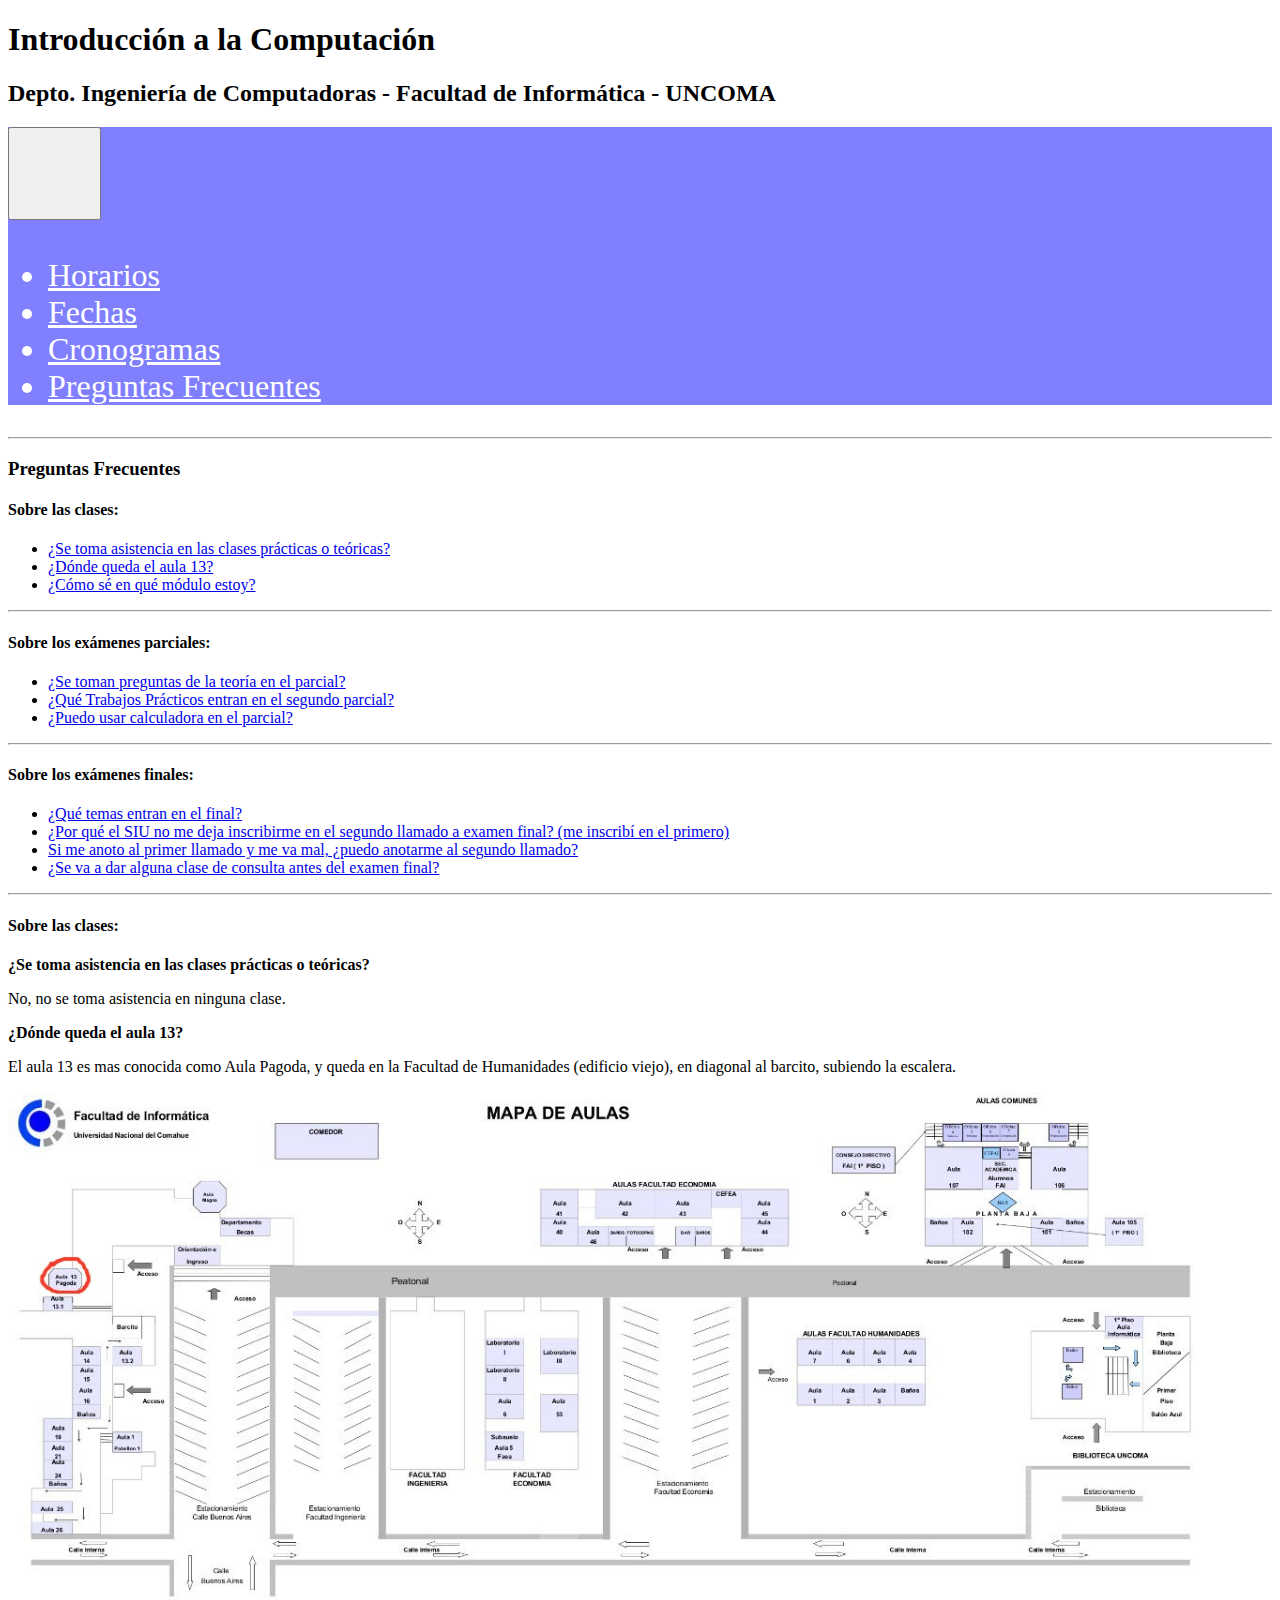
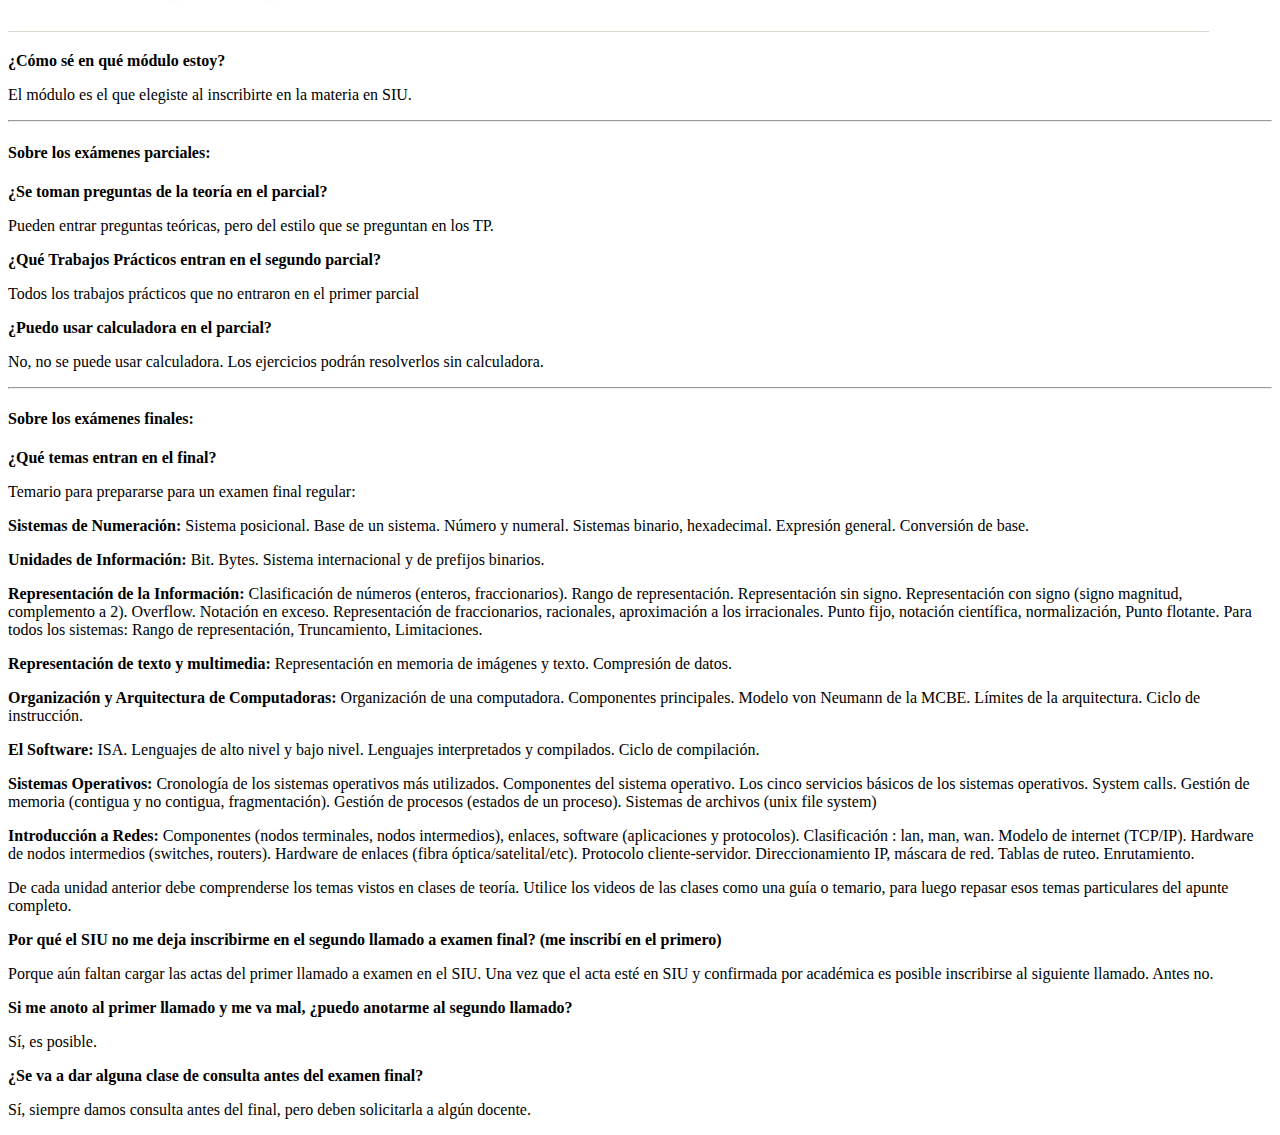
==== faq.html @ 05574ad9 "Agregado el navbar a faq.html" ====
<!DOCTYPE html>
<html xmlns="http://www.w3.org/1999/xhtml" lang="es" xml:lang="es">
<head>
  <meta charset="utf-8" />
  <title>Introducción a la Computación - FAQ</title>
  <link rel="stylesheet" type="text/css" href="style.css"/>
</head>
<body>

<header>
<h1>Introducción a la Computación</h1>
<h2>Depto. Ingeniería de Computadoras - Facultad de Informática - UNCOMA</h2>
</header>

<main>
    <nav class="navbar sticky-top navbar-expand-xl navbar-light bg-light">
        <div class="container-fluid">
        <button class="navbar-toggler"
                type="button"
                data-bs-toggle="collapse"
                data-bs-target="#navbarSupportedContent"
                aria-controls="navbars"
                aria-expanded="false" aria-label="Toggle navigation">
            <span class="navbar-toggler-icon"></span>
        </button>
            <div class="collapse navbar-collapse" id="navbarSupportedContent">
                <ul class="navbar-nav me-auto mb-2 mb-xl-0">
                    <li class="nav-item">
                        <a href="./index.html#horarios" class="nav-link">Horarios</a>
                    </li>
                    <li class="nav-item">
                        <a href="./index.html#fechas" class="nav-link">Fechas</a>
                    </li>
                    <li class="nav-item">
                        <a href="./index.html#cronograma" class="nav-link">Cronogramas</a>
                    </li>
                    <li class="nav-item">
                        <a href="./faq.html" class="nav-link">Preguntas Frecuentes</a>
                    </li>
                </ul>
            </div>
        </div>
    </nav>

<hr>

<h3>Preguntas Frecuentes</h3>

<h4>Sobre las clases:</h4>

<ul>
    <li><a href="#asistenciaClases">¿Se toma asistencia en las clases
            prácticas o teóricas?</a>
    <li><a href="#aula13">¿Dónde queda el aula 13?</a>
    <li><a href="#modulo">¿Cómo sé en qué módulo estoy?</a>
</ul>

<hr>

<h4>Sobre los exámenes parciales:</h4>

<ul>
    <li><a href="#entrateoria">¿Se toman preguntas de la teoría en el
            parcial?</a>
    <li><a href="#queTPSentran">¿Qué Trabajos Prácticos entran en el segundo
            parcial?</a>
    <li><a href="#calculadora">¿Puedo usar calculadora en el parcial?</a>
</ul>

<hr>

<h4>Sobre los exámenes finales:</h4>

<ul>
    <li><a href="#temarioFinal">¿Qué temas entran en el final?</a>
    <li><a href="#inscripcionfinal">¿Por qué el SIU no me deja inscribirme en
            el segundo llamado a examen final? (me inscribí en el primero)</a>
    <li><a href="#inscripcionDosLlamados">Si me anoto al primer llamado y me
            va mal, ¿puedo anotarme al segundo llamado?</a>
    <li><a href="#consultaFinal">¿Se va a dar alguna clase de consulta antes
            del examen final?</a>
</ul>

<hr>

<h4>Sobre las clases:</h4>

<p><a name="asistenciaClases"><strong>¿Se toma asistencia en las clases
prácticas o teóricas?</strong></a></p>

<p>No, no se toma asistencia en ninguna clase.</p>

<p><a name="aula13"><strong>¿Dónde queda el aula 13?</strong></a></p>

<p>El aula 13 es mas conocida como Aula Pagoda, y queda en la Facultad de
Humanidades (edificio viejo), en diagonal al barcito, subiendo la
escalera.</p>

<img src="imgs/mapa_de_aulas.jpg" alt="Mapa de Aulas"/>

<p><a name="modulo"><strong>¿Cómo sé en qué módulo estoy?</strong></a></p>

<p>El módulo es el que elegiste al inscribirte en la materia en SIU.</p>

<hr>

<h4>Sobre los exámenes parciales:</h4>

<p><a name="entrateoria"><strong>¿Se toman preguntas de la teoría en el
parcial?</strong></a><p>

<p>Pueden entrar preguntas teóricas, pero del estilo que se preguntan en los
TP.</p>

<p><a name="queTPSentran"><strong>¿Qué Trabajos Prácticos entran en el segundo
parcial?</strong></a></p>

<p>Todos los trabajos prácticos que no entraron en el primer parcial</p>

<p><a name="calculadora"><strong>¿Puedo usar calculadora en el
parcial?</strong></a></p>

<p>No, no se puede usar calculadora. Los ejercicios podrán resolverlos sin
calculadora.</p>

<hr>

<h4>Sobre los exámenes finales:</h4>

<p><a name="temarioFinal"><strong>¿Qué temas entran en el
final?</strong></a></p>

<p>Temario para prepararse para un examen final regular:</p>

<p><strong>Sistemas de Numeración:</strong> Sistema posicional. Base de un
sistema.  Número y numeral. Sistemas binario, hexadecimal. Expresión general.
Conversión de base.</p>

<p><strong>Unidades de Información:</strong> Bit. Bytes. Sistema internacional
y de prefijos binarios.</p>

<p><strong>Representación de la Información:</strong> Clasificación de números
(enteros, fraccionarios). Rango de representación. Representación sin signo.
Representación con signo (signo magnitud, complemento a 2). Overflow. Notación
en exceso. Representación de fraccionarios, racionales, aproximación a los
irracionales. Punto fijo, notación científica, normalización, Punto flotante.
Para todos los sistemas: Rango de representación, Truncamiento,
Limitaciones.</p>

<p><strong>Representación de texto y multimedia:</strong> Representación en
memoria de imágenes y texto. Compresión de datos.</p>

<p><strong>Organización y Arquitectura de Computadoras:</strong> Organización
de una computadora. Componentes principales. Modelo von Neumann de la MCBE.
Límites de la arquitectura. Ciclo de instrucción.</p>

<p><strong>El Software:</strong> ISA. Lenguajes de alto nivel y bajo nivel.
Lenguajes interpretados y compilados. Ciclo de compilación.</p>

<p><strong>Sistemas Operativos:</strong> Cronología de los sistemas operativos
más utilizados. Componentes del sistema operativo.  Los cinco servicios
básicos de los sistemas operativos. System calls. Gestión de memoria (contigua
y no contigua, fragmentación).  Gestión de procesos (estados de un proceso).
Sistemas de archivos (unix file system)</p>

<p><strong>Introducción a Redes:</strong> Componentes (nodos terminales, nodos
intermedios), enlaces, software (aplicaciones y protocolos). Clasificación :
lan, man, wan. Modelo de internet (TCP/IP). Hardware de nodos intermedios
(switches, routers). Hardware de enlaces (fibra óptica/satelital/etc).
Protocolo cliente-servidor. Direccionamiento IP, máscara de red. Tablas de
ruteo. Enrutamiento.</p>

<p>De cada unidad anterior debe comprenderse los temas vistos en clases de
teoría. Utilice los videos de las clases como una guía o temario, para luego
repasar esos temas particulares del apunte completo.</p>

<p><a name="inscripcionfinal"><strong>Por qué el SIU no me deja inscribirme en
el segundo llamado a examen final? (me inscribí en el
primero)</strong></a></p>

<p>Porque aún faltan cargar las actas del primer llamado a examen en el SIU.
Una vez que el acta esté en SIU y confirmada por académica es posible
inscribirse al siguiente llamado. Antes no.</p>

<p><a name="inscripcionDosLlamados"><strong>Si me anoto al primer llamado y me
        va mal, ¿puedo anotarme al segundo llamado?</strong></a></p>

<p>Sí, es posible.</p>

<p><a name="consultaFinal"><strong>¿Se va a dar alguna clase de consulta antes
del examen final?</strong></a></p>

<p>Sí, siempre damos consulta antes del final, pero deben solicitarla a algún
docente.</p>

</main>
</body>
</html>
---- style.css ----
body {
    font-family: serif !important;
}

.centering {
    width: 40em;
    margin: auto;
    font-size: 150%;
}

img {
    height: auto;
    max-width: 95%;
    min-width: 25%;
}

code,
pre {
    background-color: #000000;
    border-radius: 0.25em;
    border-style: none;
    color: #ddddff;
    font-family: monospace;
    font-weight: bold;
}

pre {
    border-color: #8080ff;
    border-radius: 1em;
    border-style: outset;
    border-width: 0.25em;
    padding: 0.5em;
}

img.code {
    background-color: #000000 !important;
    border-color: #8080ff !important;
    border-radius: 1em !important;
    border-style: outset !important;
    border-width: 0.25em !important;
    color: #ddddff !important;
    padding: 0.5em !important;
    width: 100% !important;
}

nav {
    padding: 1em 0em;
    font-size: 2em;
}
.navbar {
    padding: 0 0 0 0;
    font-size: 2em;
}
.navbar-toggler {
    width: 7em;
    height: 7em;
}
.navbar-toggler-icon {
    width: 5em;
    height: 5em;
}
.navbar-light {
    background-color: #8080ff !important;
    color: #ffffff !important;
}
.nav-link {
    color: #ffffff !important;
}
a.nav-link {
    padding: 0 0 0 0;
}
a:focus {
    background-color: #cccc44;
}
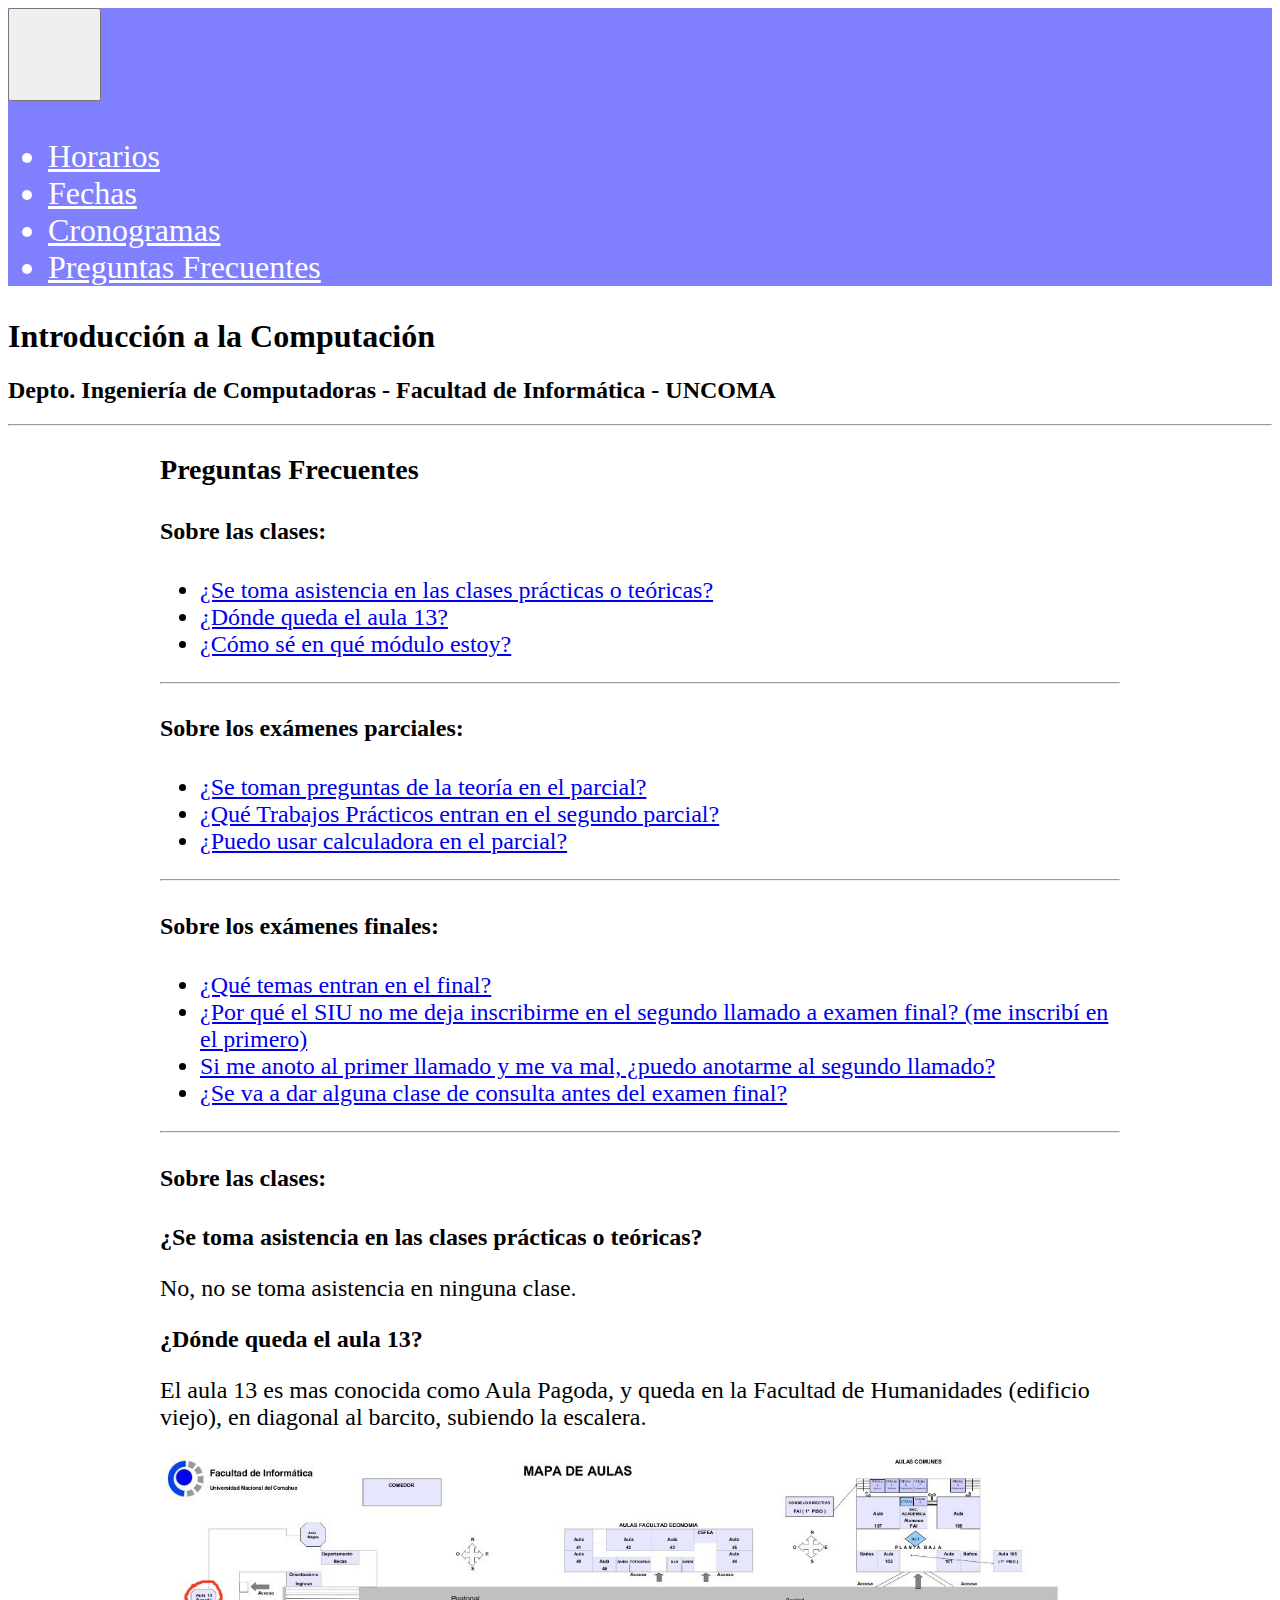
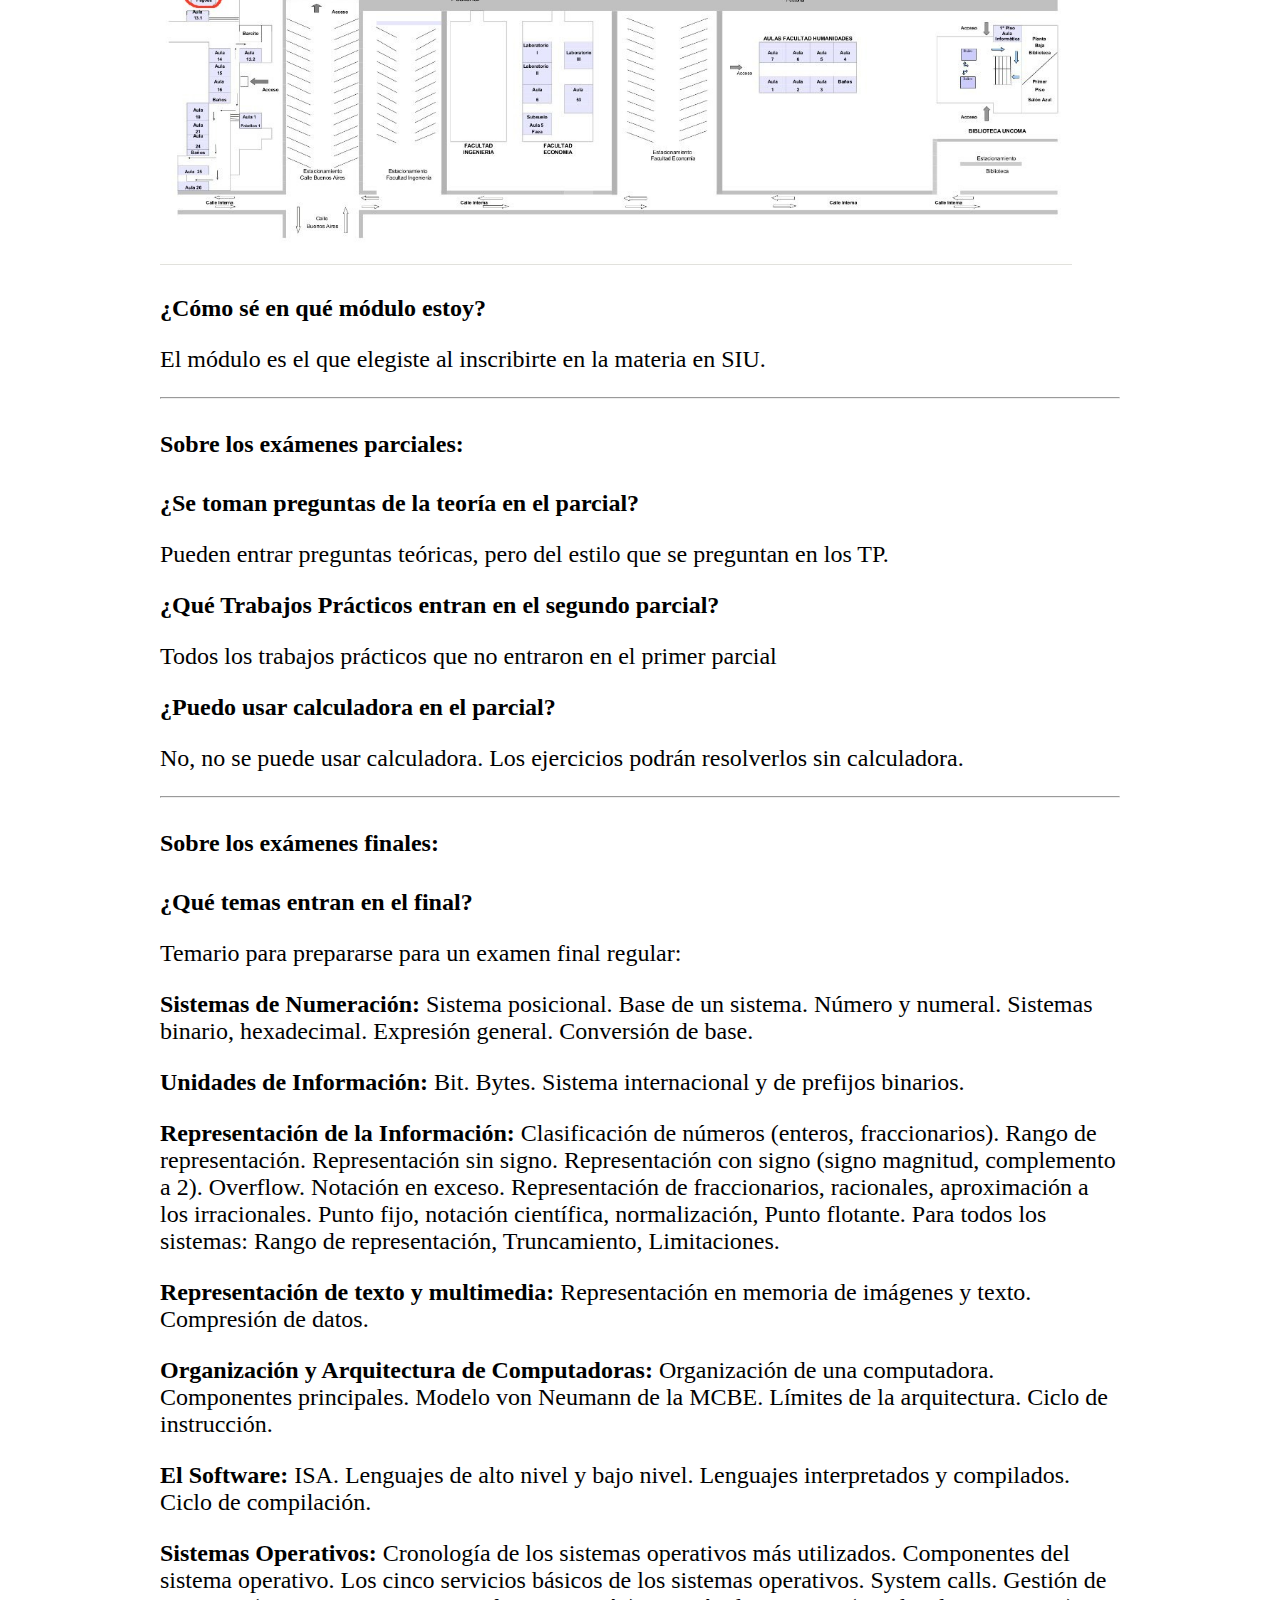
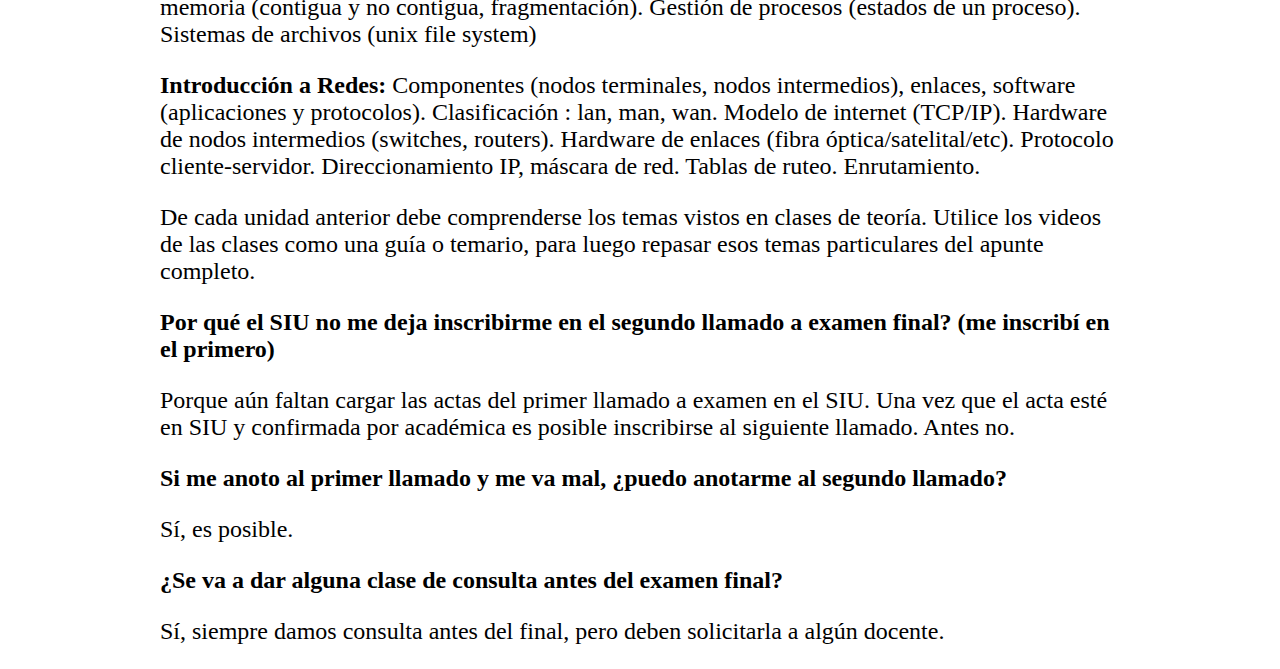
==== commit 8c5ed89c: "Correcciones a faq.html" ====
--- a/faq.html
+++ b/faq.html
@@ -6,13 +6,6 @@
   <link rel="stylesheet" type="text/css" href="style.css"/>
 </head>
 <body>
-
-<header>
-<h1>Introducción a la Computación</h1>
-<h2>Depto. Ingeniería de Computadoras - Facultad de Informática - UNCOMA</h2>
-</header>
-
-<main>
     <nav class="navbar sticky-top navbar-expand-xl navbar-light bg-light">
         <div class="container-fluid">
         <button class="navbar-toggler"
@@ -42,8 +35,13 @@
         </div>
     </nav>
 
+<h1>Introducción a la Computación</h1>
+<h2>Depto. Ingeniería de Computadoras - Facultad de Informática - UNCOMA</h2>
+
+
 <hr>
 
+<div class="centering">
 <h3>Preguntas Frecuentes</h3>
 
 <h4>Sobre las clases:</h4>
@@ -192,8 +190,8 @@
 
 <p>Sí, siempre damos consulta antes del final, pero deben solicitarla a algún
 docente.</p>
+</div>
 
-</main>
 </body>
 </html>
 
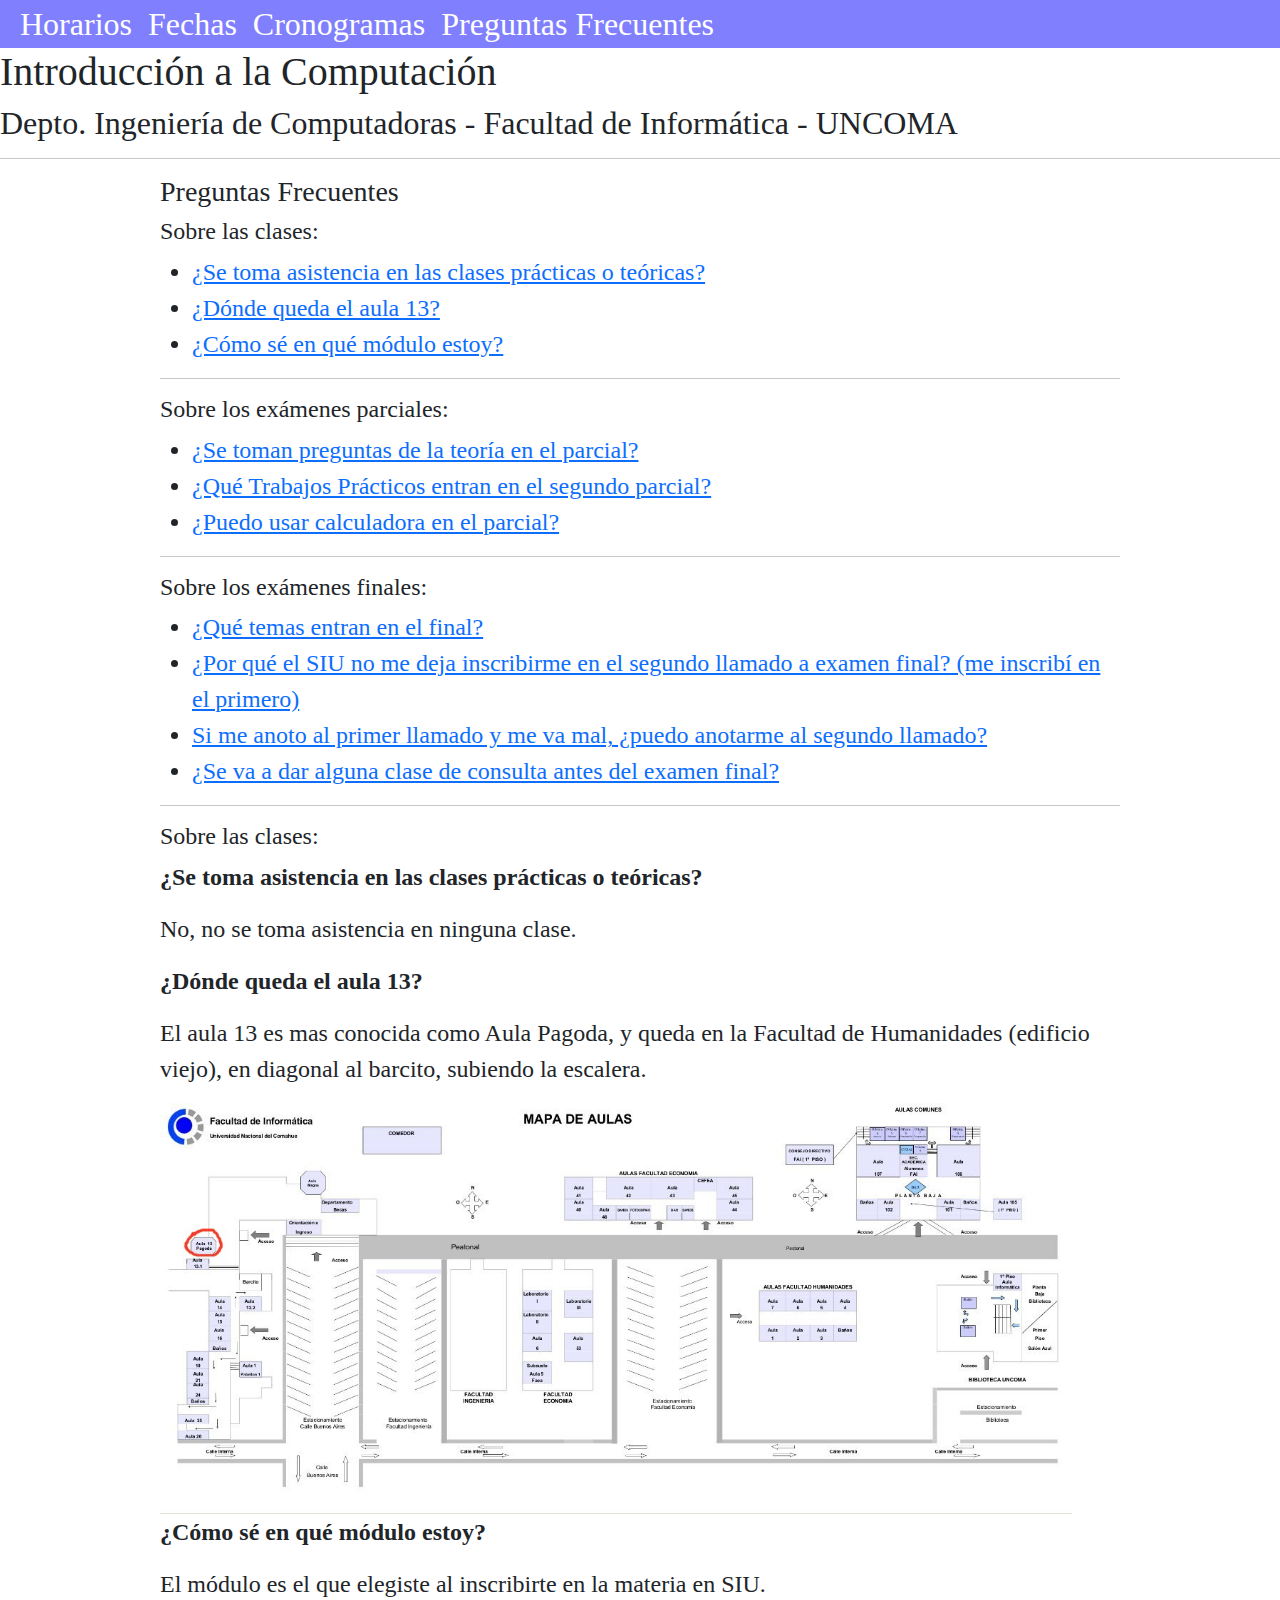
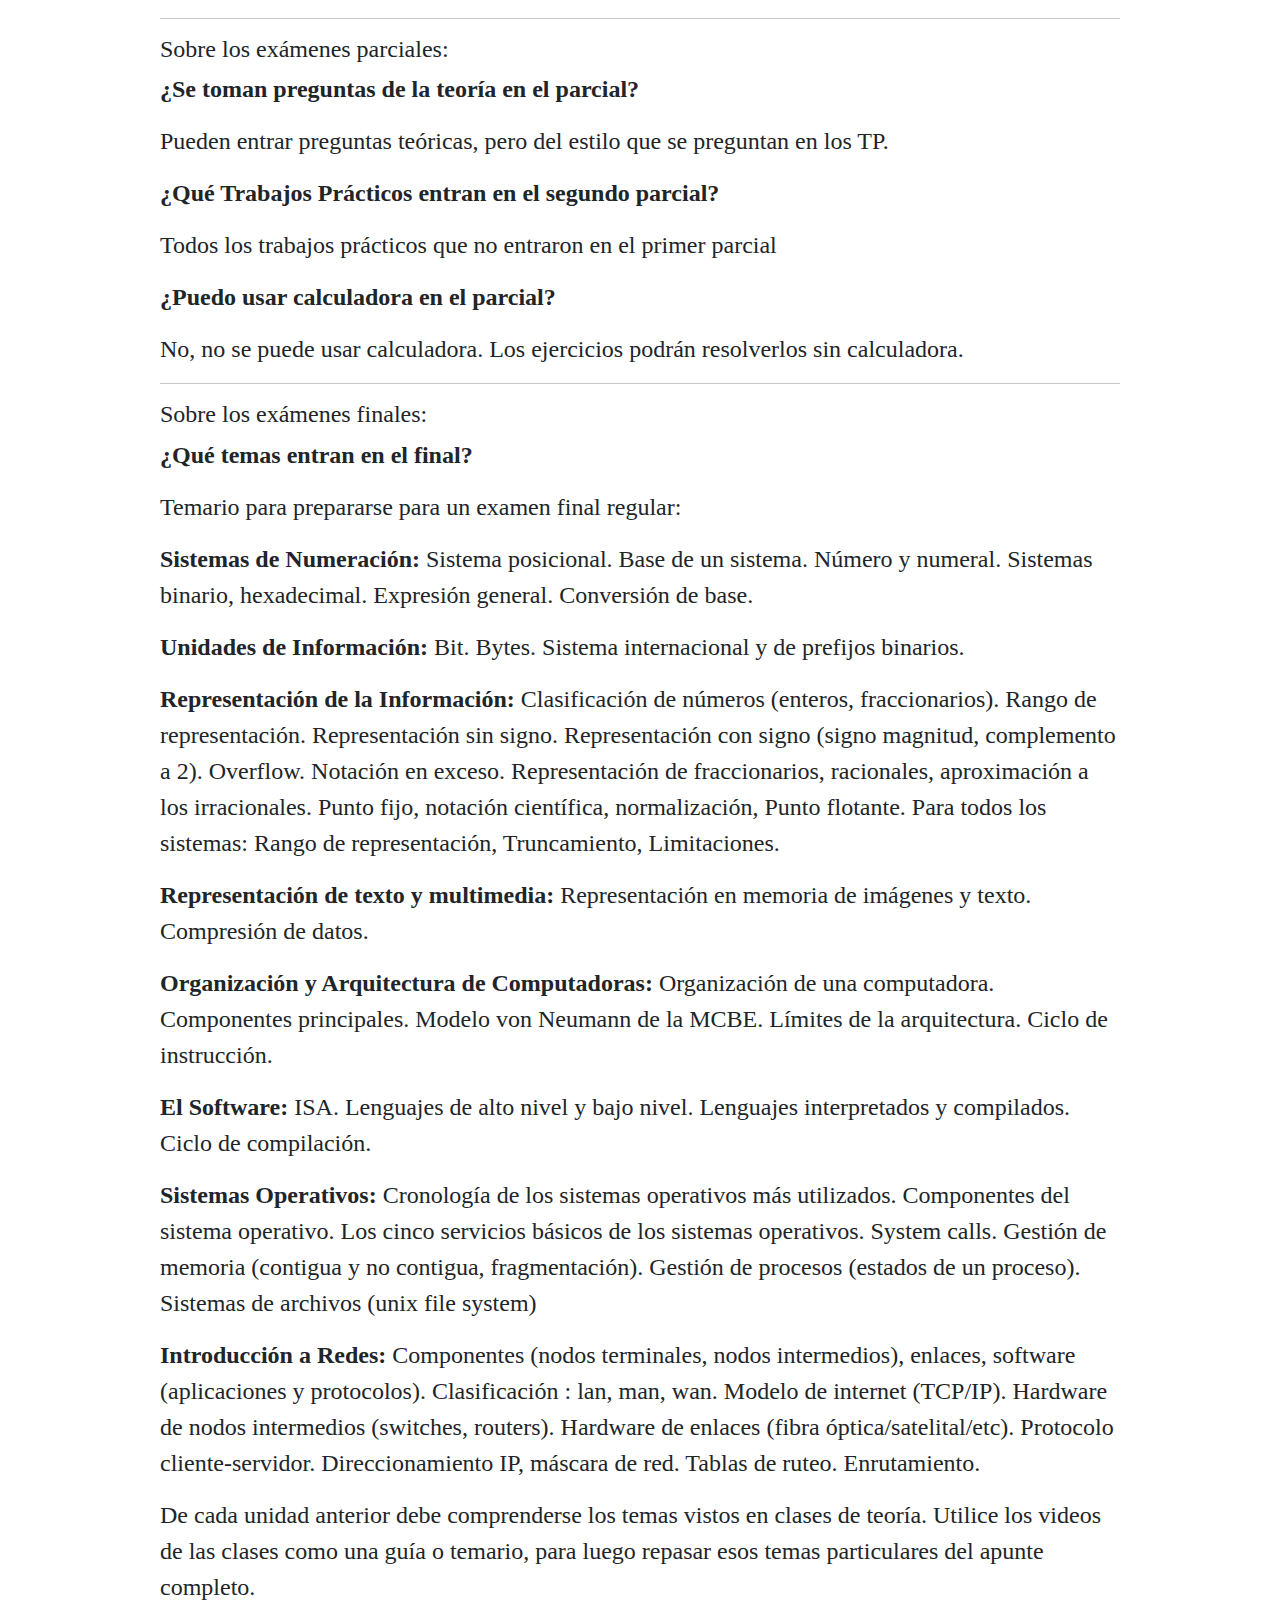
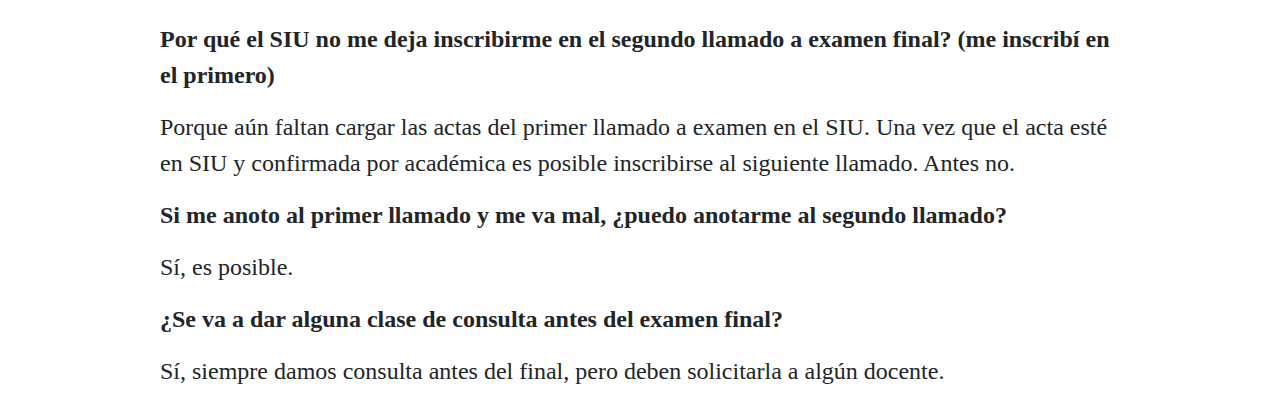
==== commit 8cda832b: "UPS! Agregado Bootstrap a faq.html" ====
--- a/faq.html
+++ b/faq.html
@@ -3,6 +3,8 @@
 <head>
   <meta charset="utf-8" />
   <title>Introducción a la Computación - FAQ</title>
+  <link href="https://cdn.jsdelivr.net/npm/bootstrap@5.0.2/dist/css/bootstrap.min.css" rel="stylesheet">
+  <script src="https://cdn.jsdelivr.net/npm/bootstrap@5.0.2/dist/js/bootstrap.bundle.min.js"></script>
   <link rel="stylesheet" type="text/css" href="style.css"/>
 </head>
 <body>
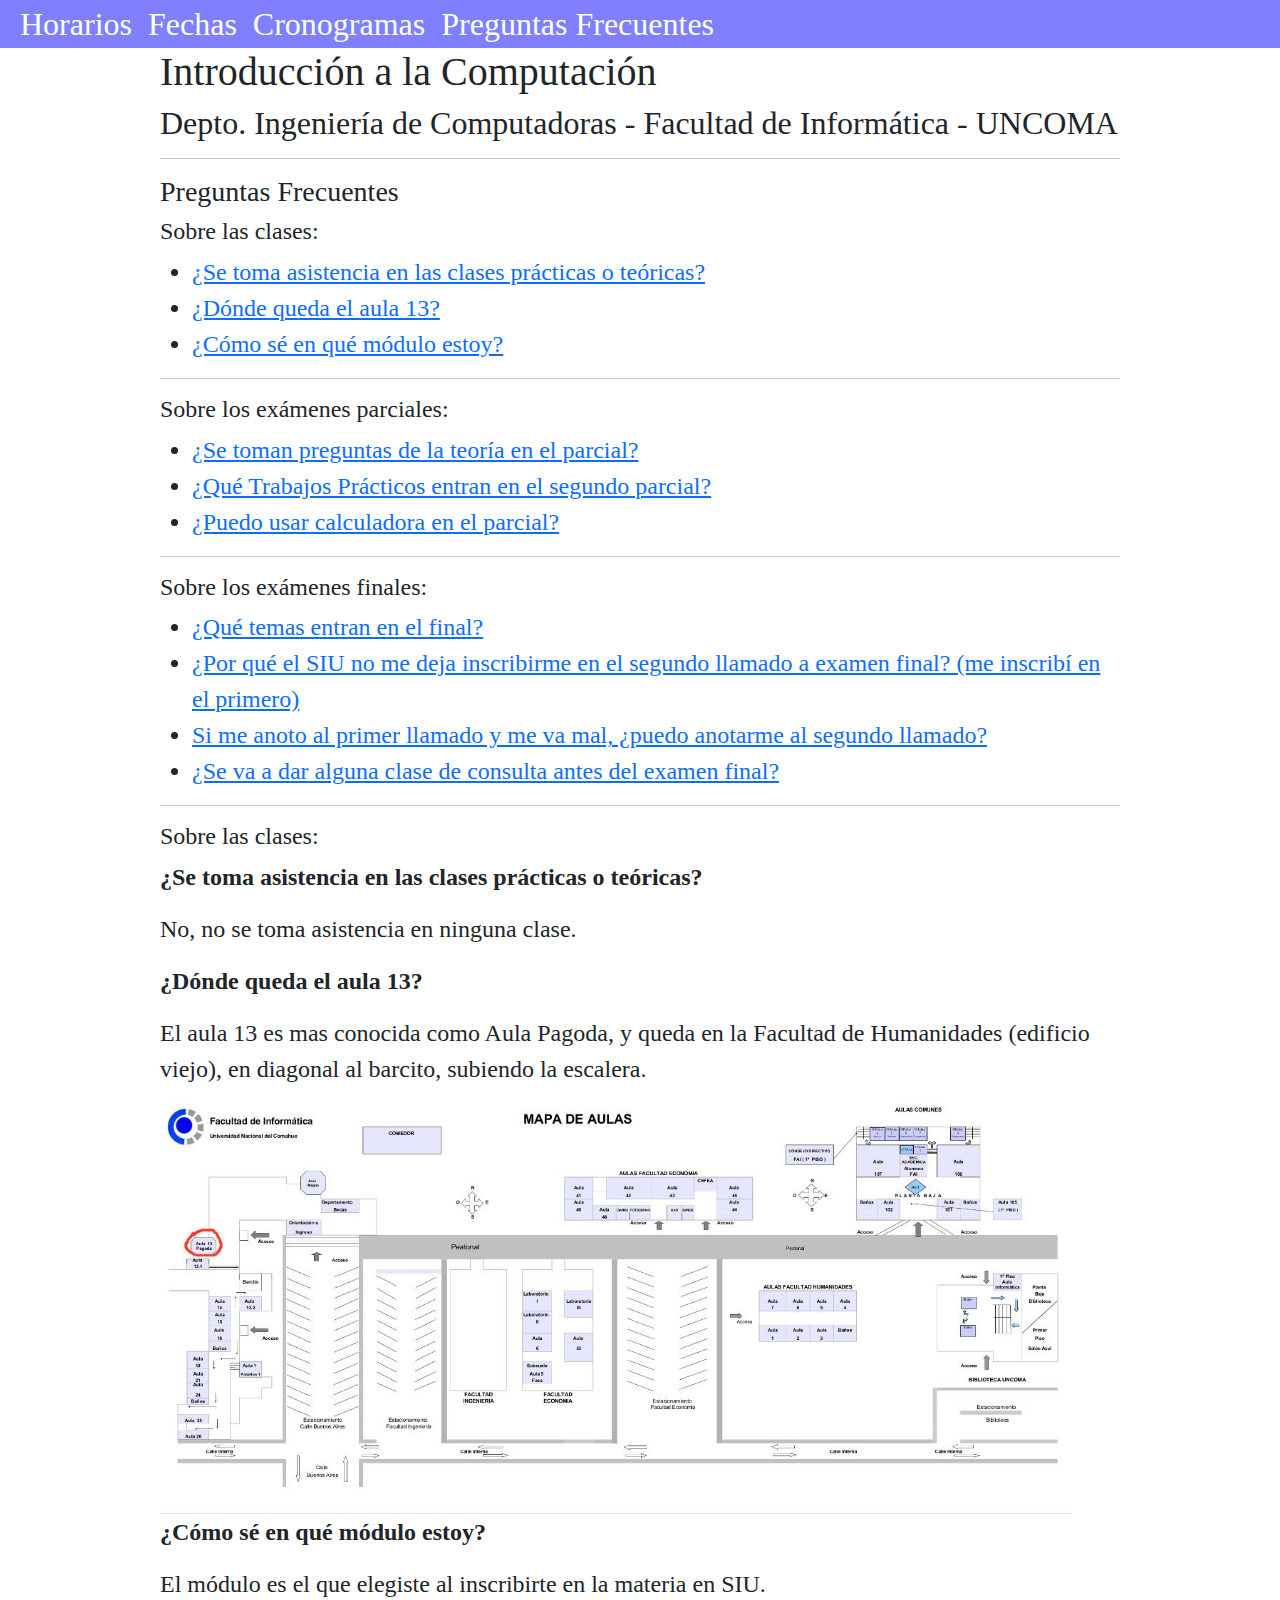
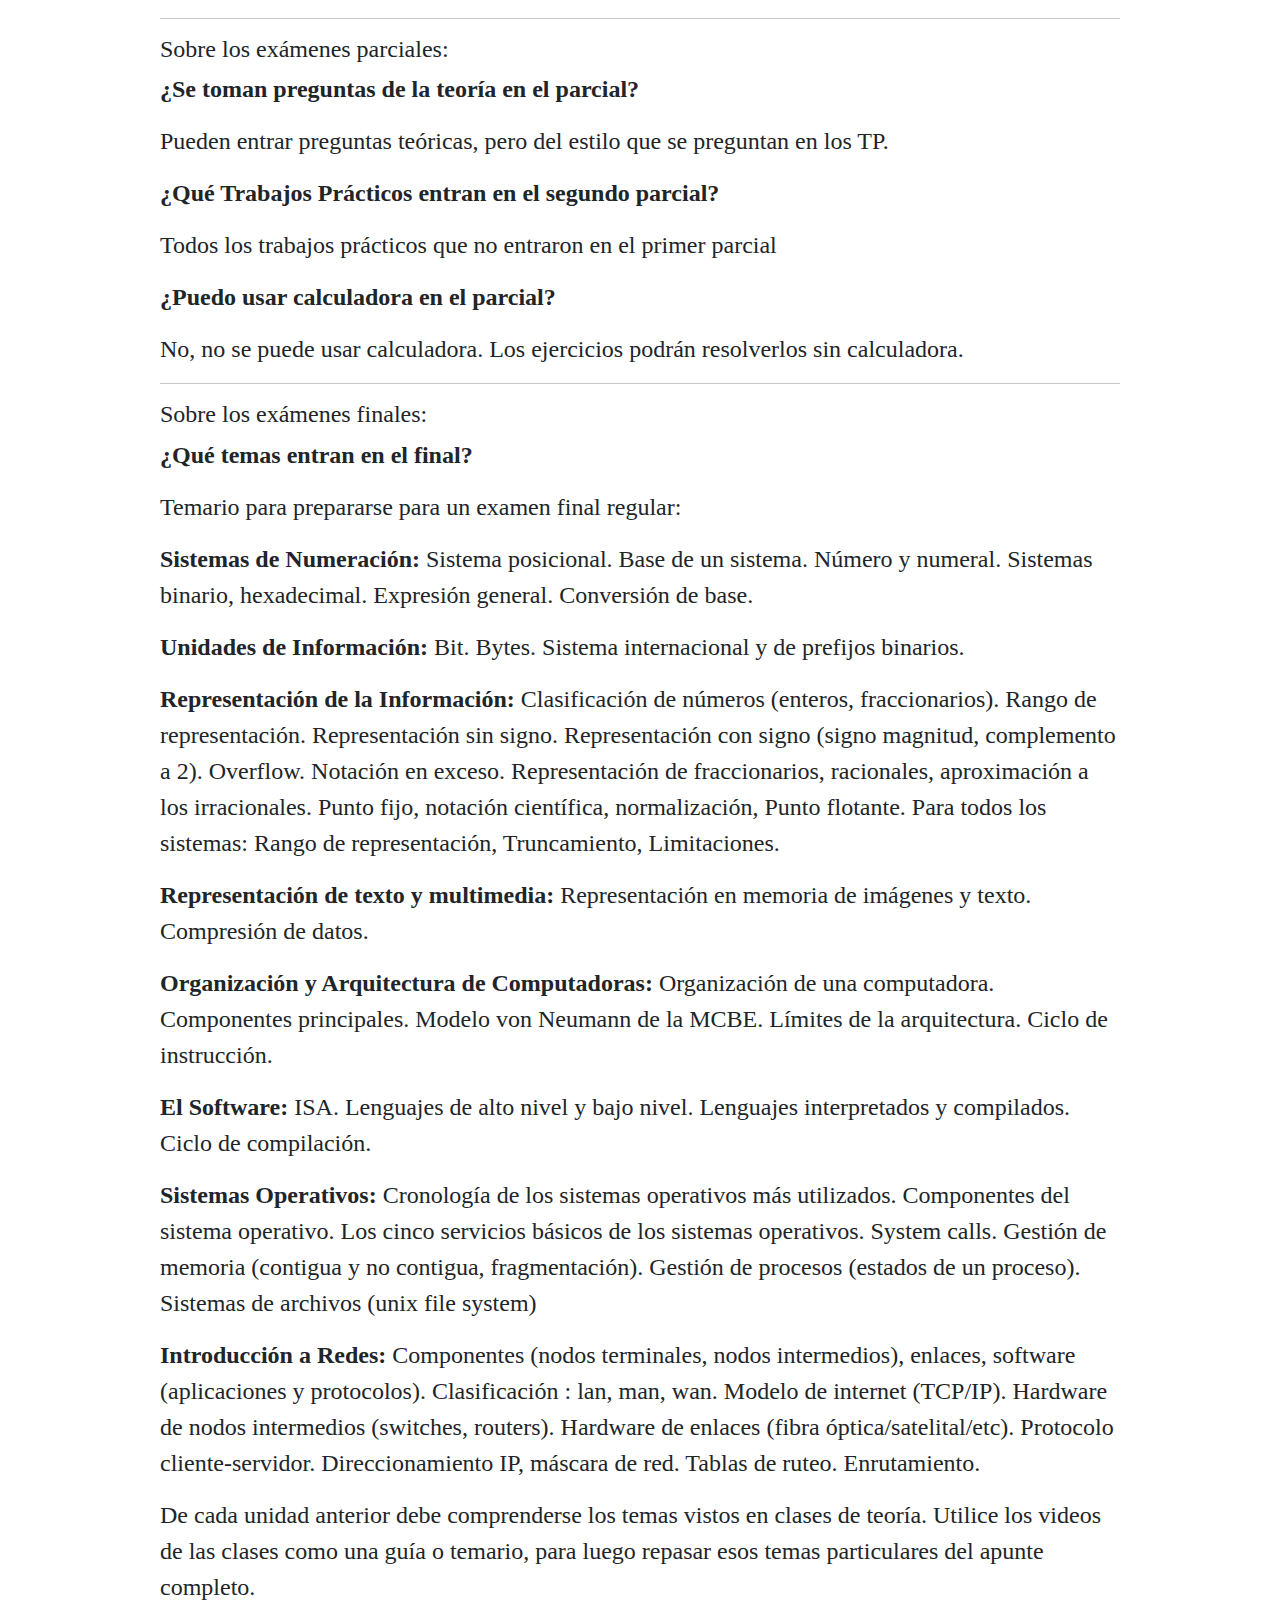
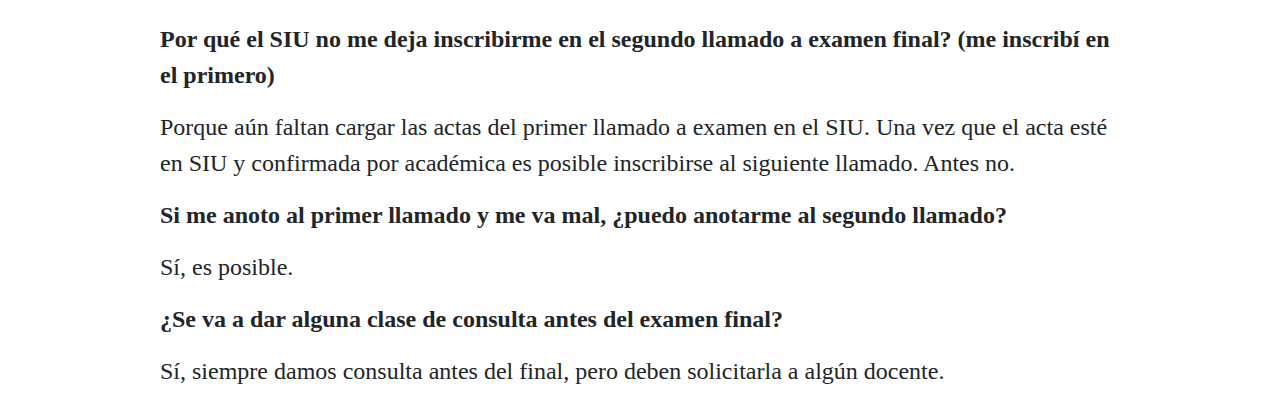
==== commit 1512a2c5: "Correcciones menores" ====
--- a/faq.html
+++ b/faq.html
@@ -37,13 +37,13 @@
         </div>
     </nav>
 
+<div class="centering">
 <h1>Introducción a la Computación</h1>
 <h2>Depto. Ingeniería de Computadoras - Facultad de Informática - UNCOMA</h2>
 
 
 <hr>
 
-<div class="centering">
 <h3>Preguntas Frecuentes</h3>
 
 <h4>Sobre las clases:</h4>
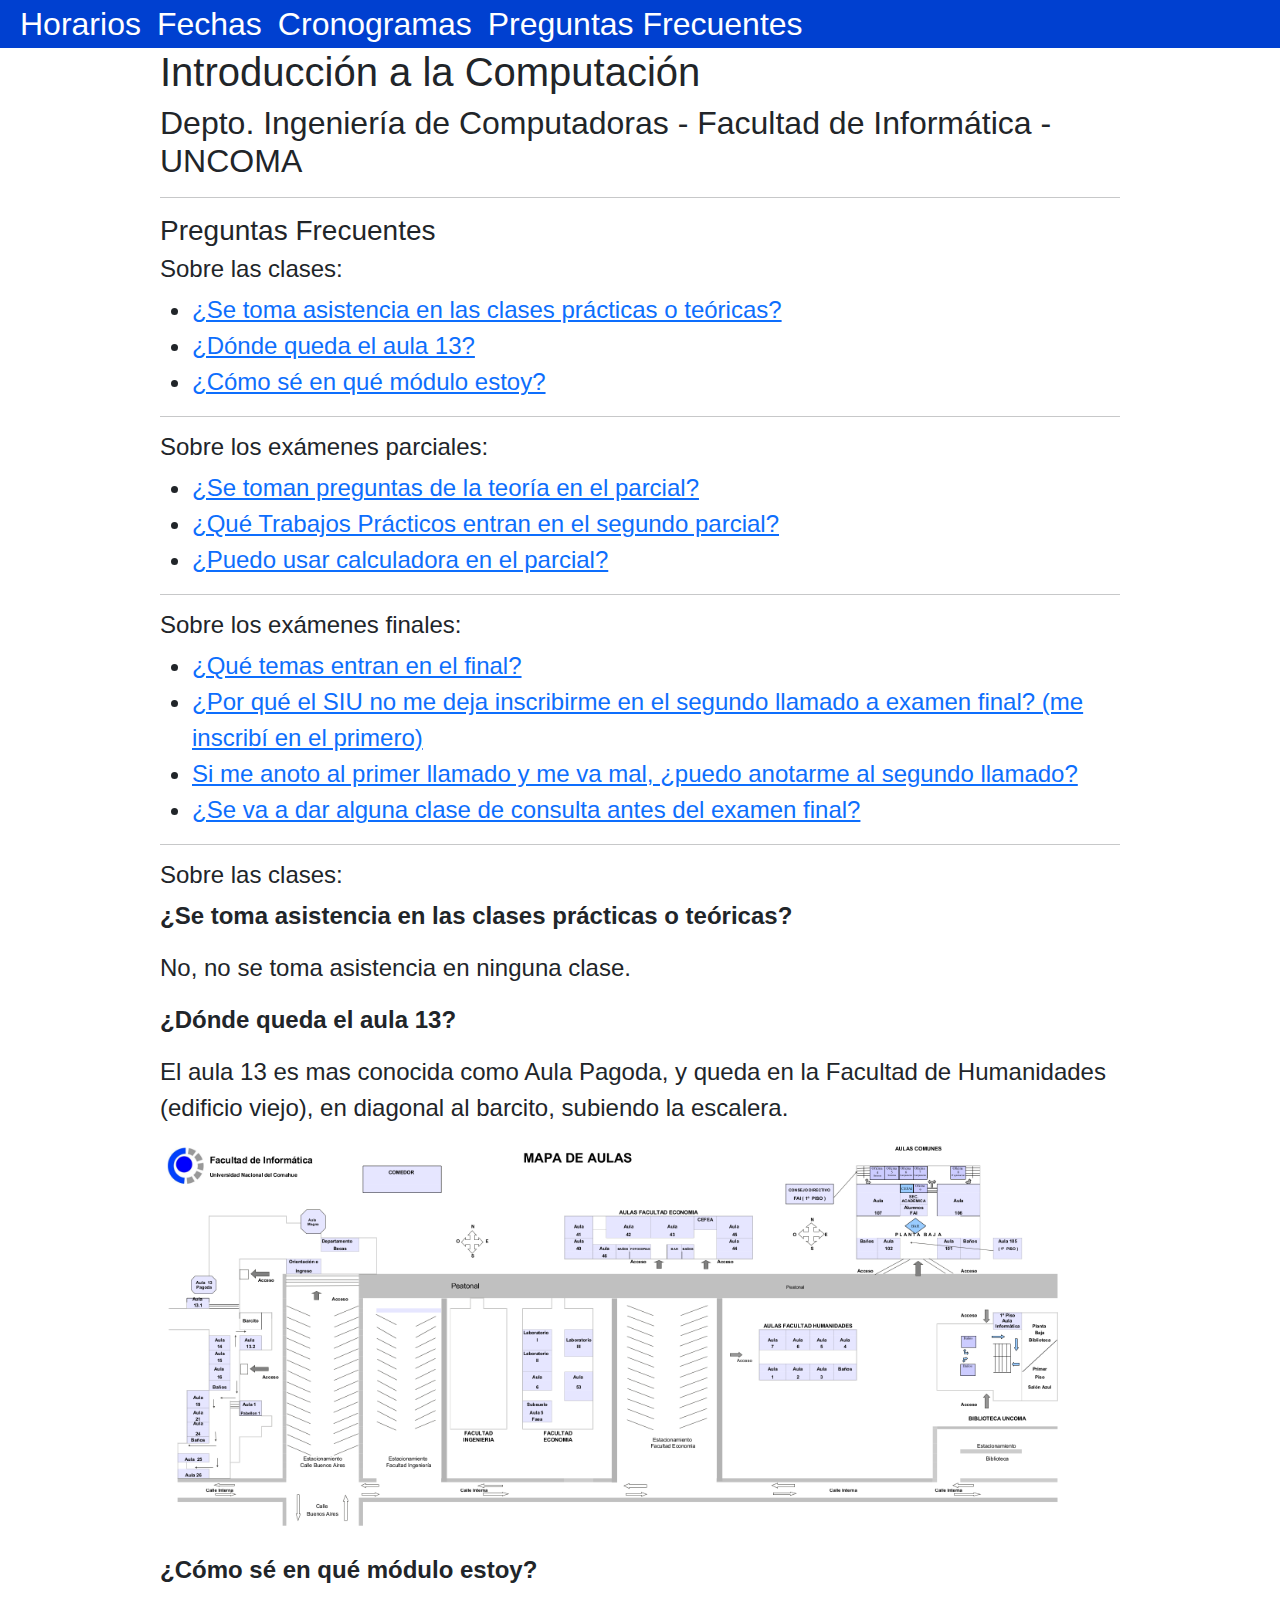
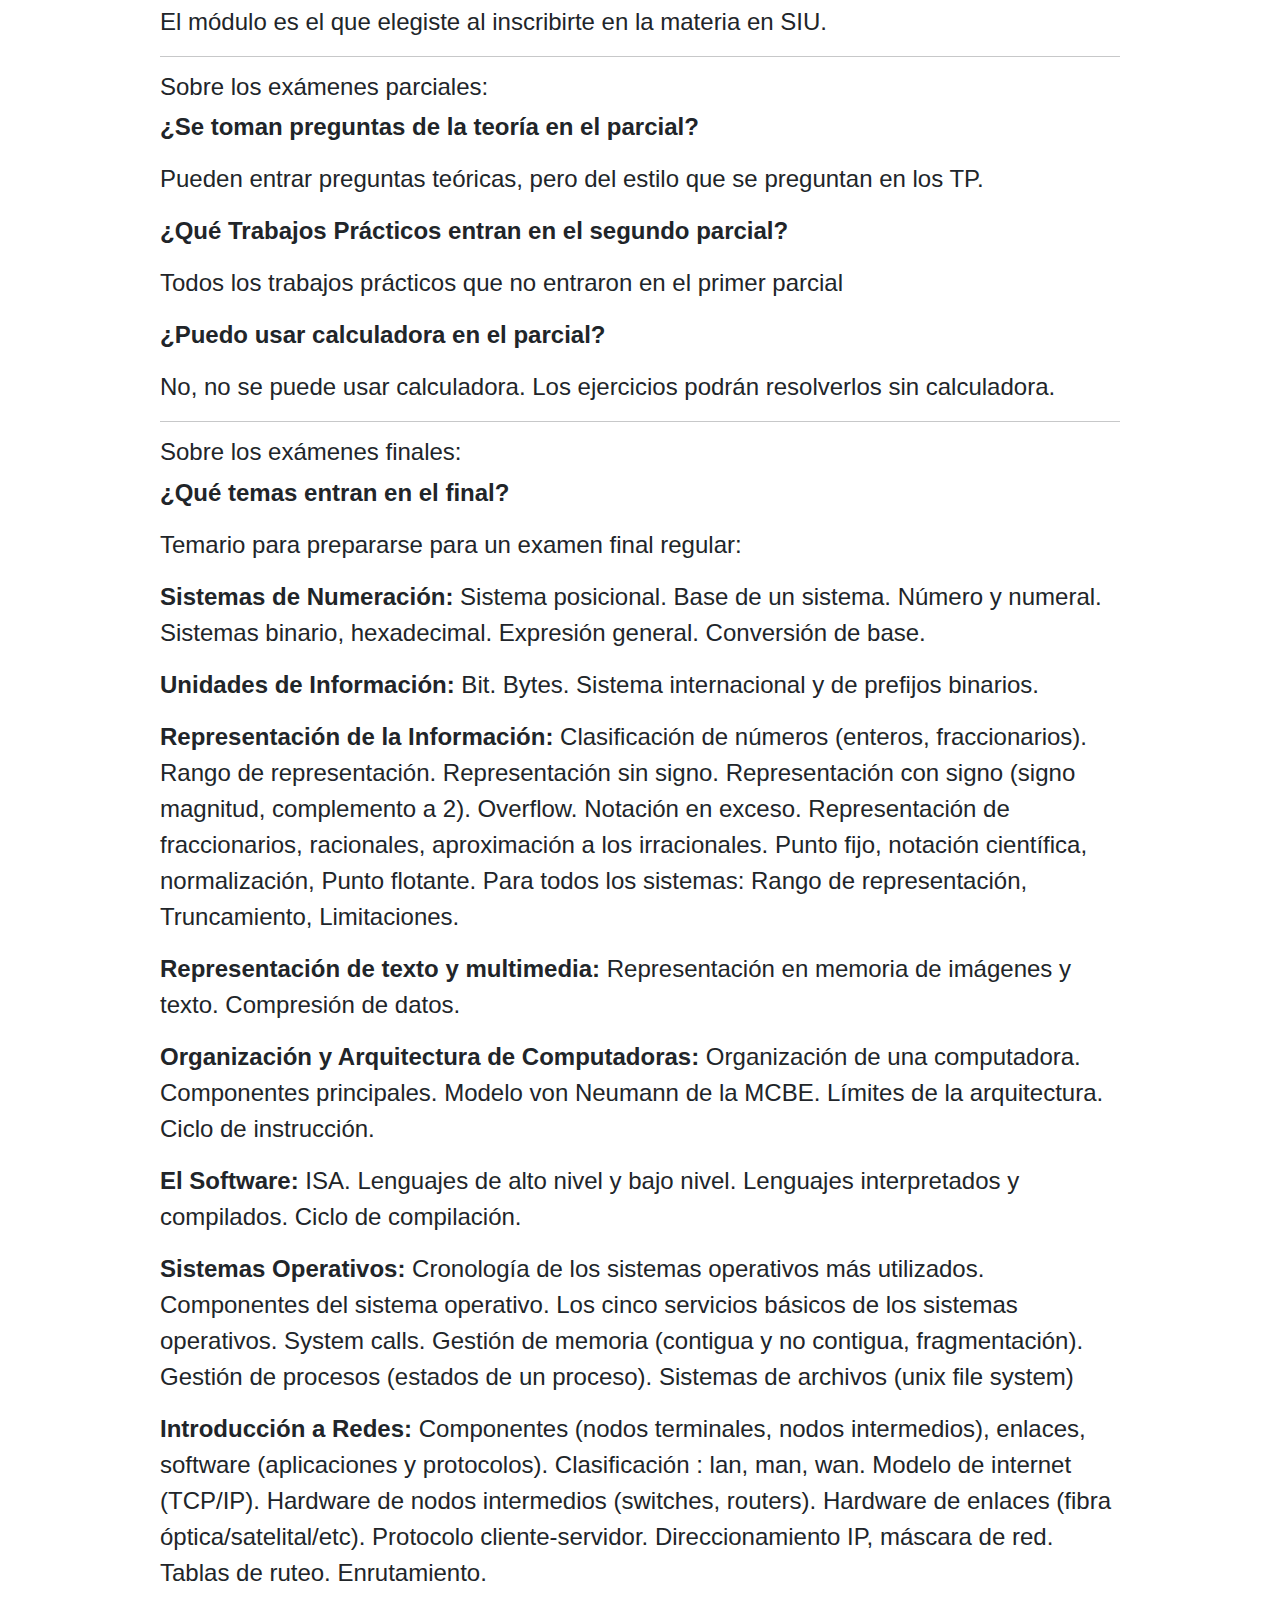
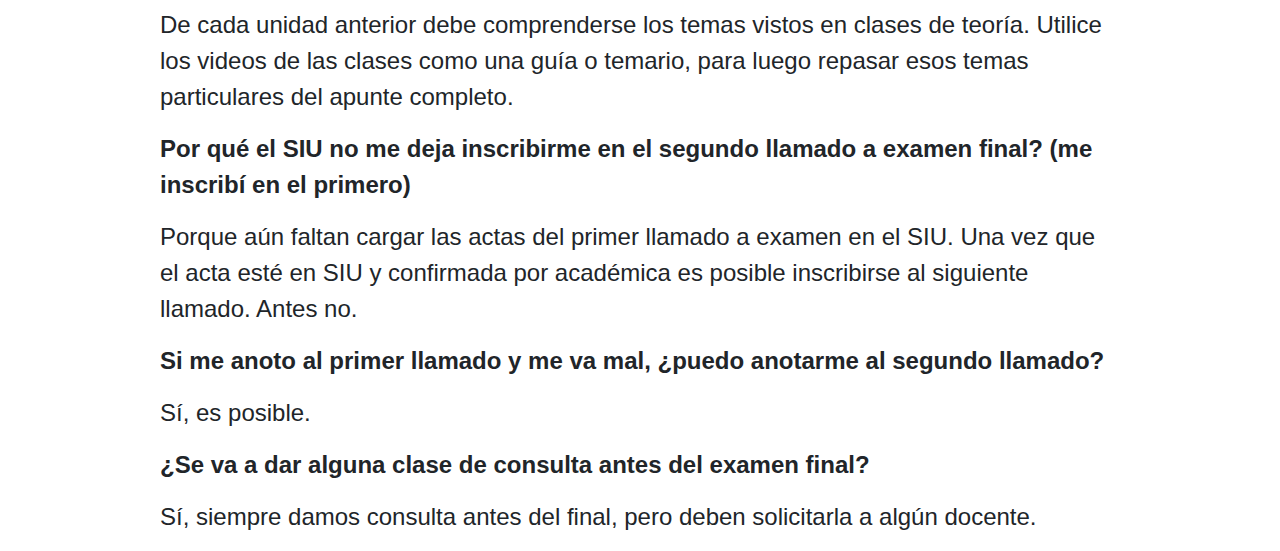
==== commit d8c2be69: "Mejorado mapa aulas" ====
--- a/faq.html
+++ b/faq.html
@@ -96,7 +96,8 @@
 Humanidades (edificio viejo), en diagonal al barcito, subiendo la
 escalera.</p>
 
-<img src="imgs/mapa_de_aulas.jpg" alt="Mapa de Aulas"/>
+<img src="imgs/mapa_de_aulas.png" alt="Mapa de Aulas de la Universidad
+Nacional del Comahue. Resaltada el aula 13 de humanidades."/>
 
 <p><a name="modulo"><strong>¿Cómo sé en qué módulo estoy?</strong></a></p>
 
--- a/style.css
+++ b/style.css
@@ -1,5 +1,5 @@
 body {
-    font-family: serif !important;
+    font-family: sans-serif !important;
 }
 
 .centering {
@@ -43,13 +43,13 @@
     width: 100% !important;
 }
 
-nav {
-    padding: 1em 0em;
-    font-size: 2em;
-}
 .navbar {
     padding: 0 0 0 0;
-    font-size: 2em;
+}
+@media (max-width: 1280px) {
+    .navbar {
+        font-size: 2rem;
+    }
 }
 .navbar-toggler {
     width: 7em;
@@ -60,7 +60,7 @@
     height: 5em;
 }
 .navbar-light {
-    background-color: #8080ff !important;
+    background-color: #0040D0 !important;
     color: #ffffff !important;
 }
 .nav-link {
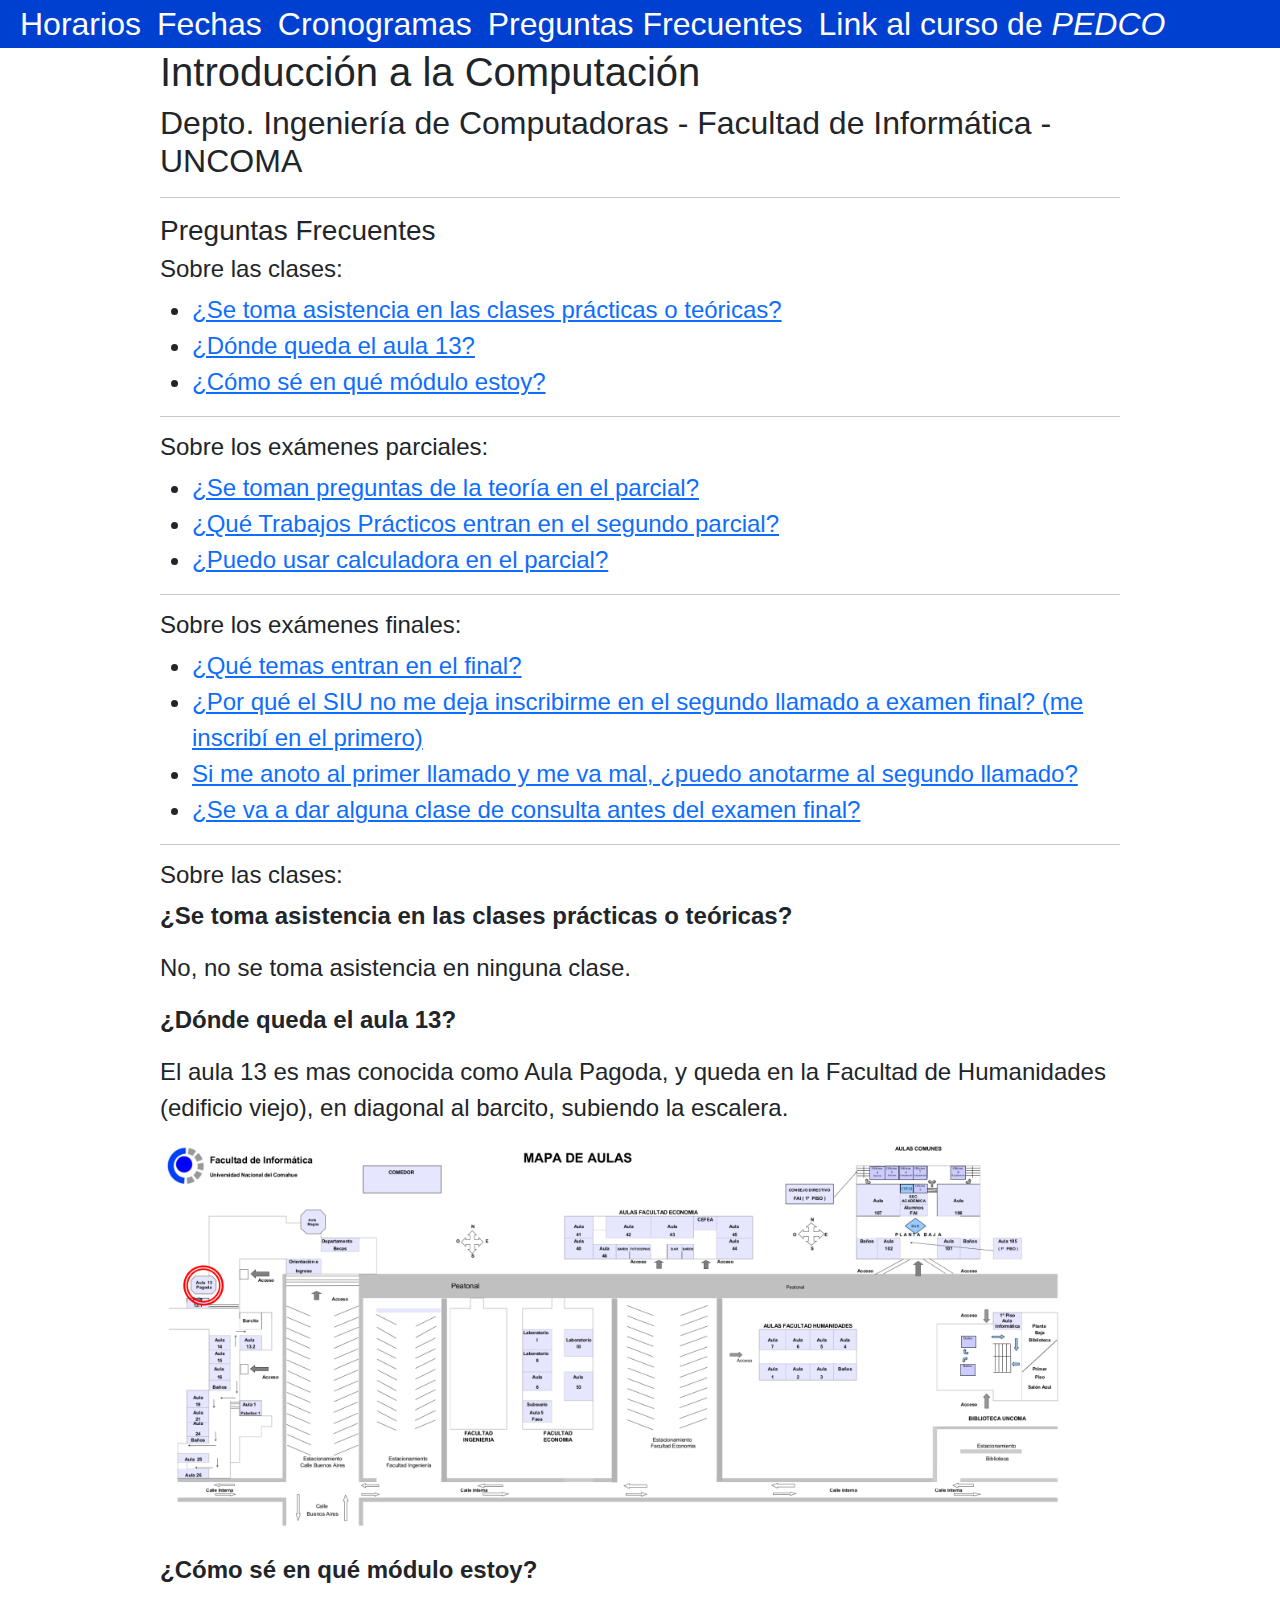
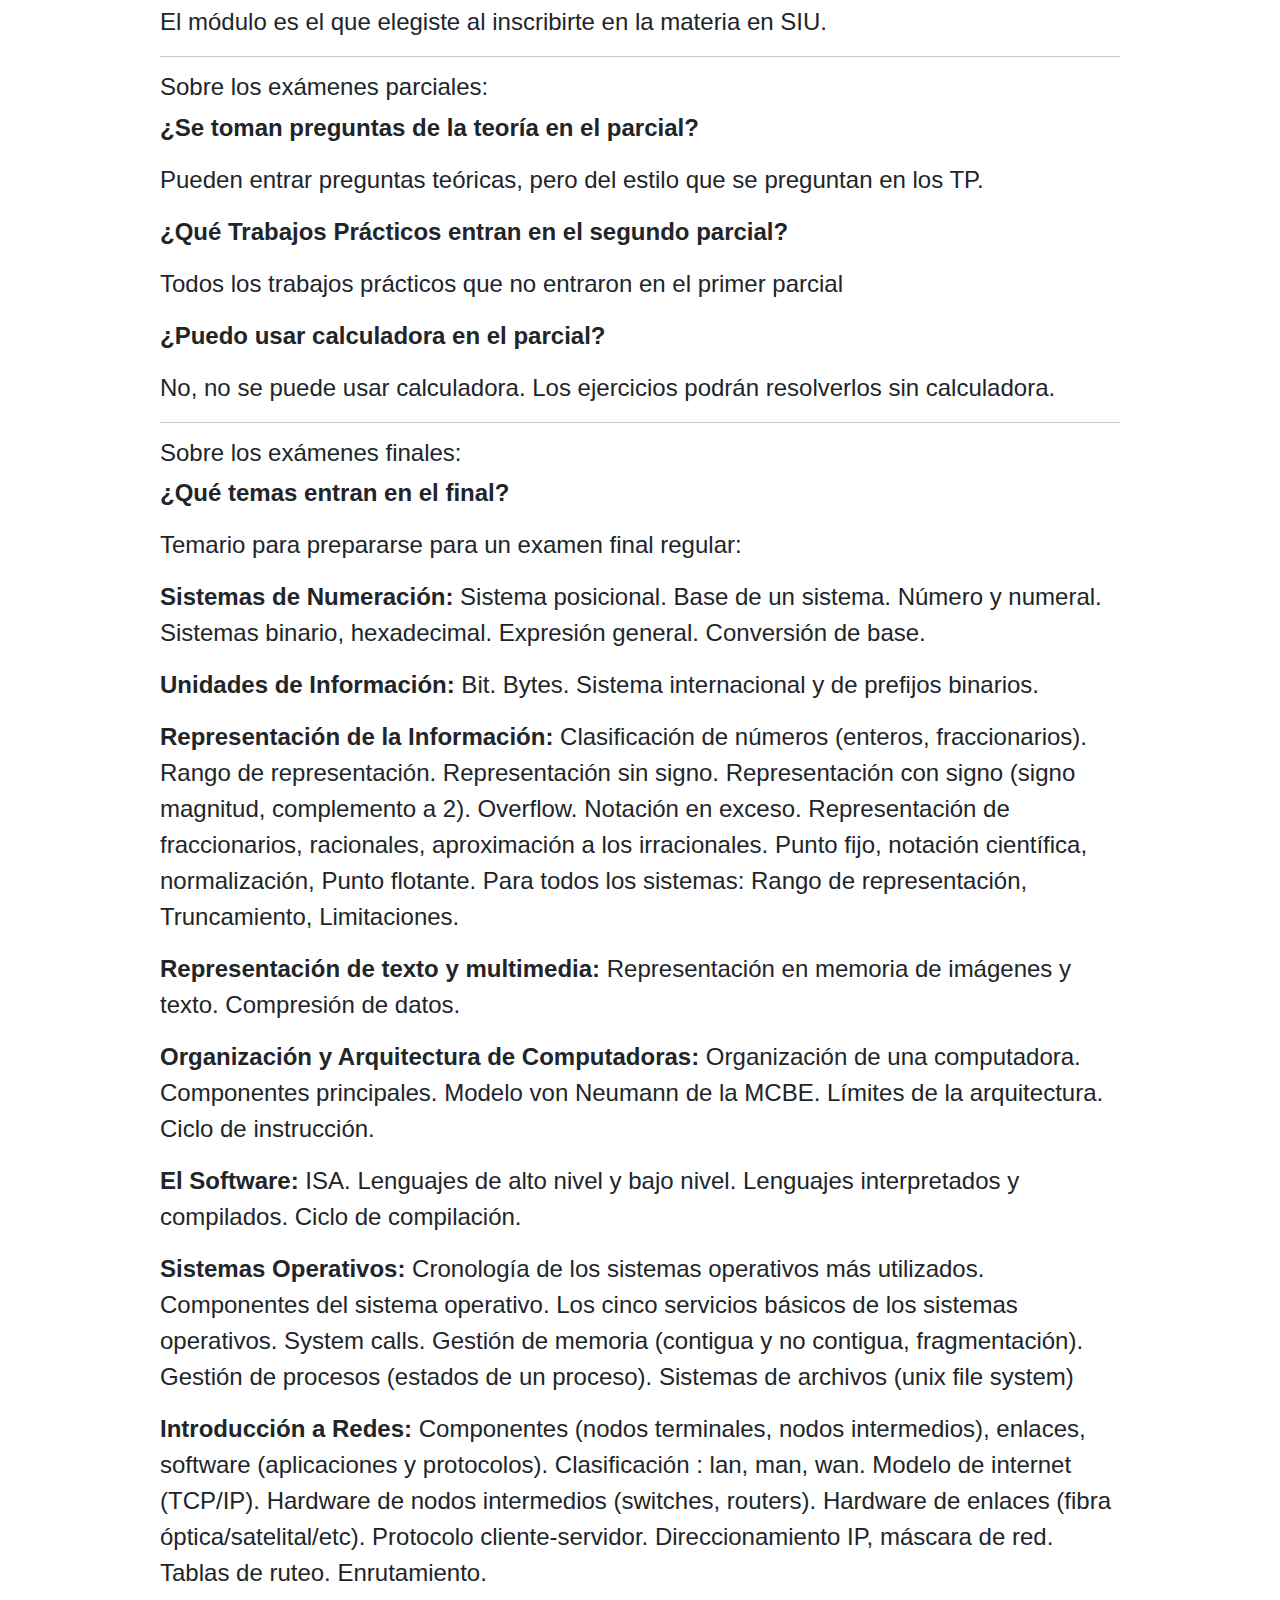
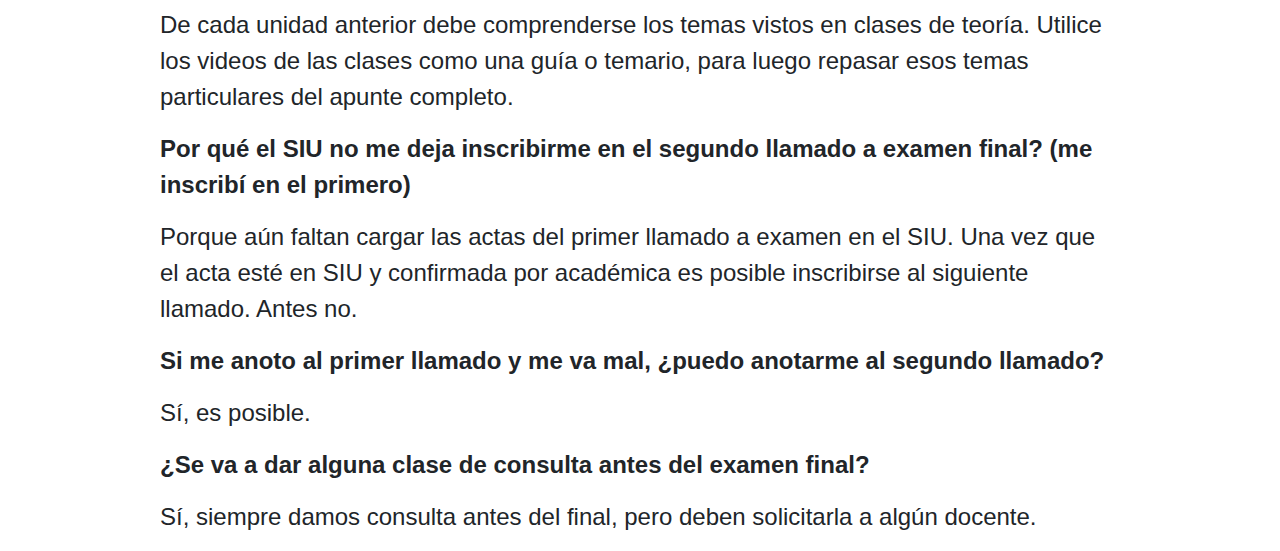
==== commit e1b387b0: "Actualizando NavBar en el FAQ" ====
--- a/faq.html
+++ b/faq.html
@@ -32,6 +32,11 @@
                     <li class="nav-item">
                         <a href="./faq.html" class="nav-link">Preguntas Frecuentes</a>
                     </li>
+                    <li class="nav-item">
+                        <a href="https://pedco.uncoma.edu.ar/course/view.php?id=1553" class="nav-link">
+                            Link al curso de <em>PEDCO</em>
+                        </a>
+                    </li>
                 </ul>
             </div>
         </div>
@@ -43,9 +48,9 @@
 
 
 <hr>
-
+<article>
 <h3>Preguntas Frecuentes</h3>
-
+<section>
 <h4>Sobre las clases:</h4>
 
 <ul>
@@ -81,8 +86,10 @@
             del examen final?</a>
 </ul>
 
-<hr>
-
+</section>
+
+<hr>
+<section>
 <h4>Sobre las clases:</h4>
 
 <p><a name="asistenciaClases"><strong>¿Se toma asistencia en las clases
@@ -103,7 +110,11 @@
 
 <p>El módulo es el que elegiste al inscribirte en la materia en SIU.</p>
 
-<hr>
+</section>
+
+<hr>
+
+<section>
 
 <h4>Sobre los exámenes parciales:</h4>
 
@@ -123,8 +134,11 @@
 
 <p>No, no se puede usar calculadora. Los ejercicios podrán resolverlos sin
 calculadora.</p>
-
-<hr>
+</section>
+
+<hr>
+
+<section>
 
 <h4>Sobre los exámenes finales:</h4>
 
@@ -193,6 +207,8 @@
 
 <p>Sí, siempre damos consulta antes del final, pero deben solicitarla a algún
 docente.</p>
+</section>
+</article>
 </div>
 
 </body>
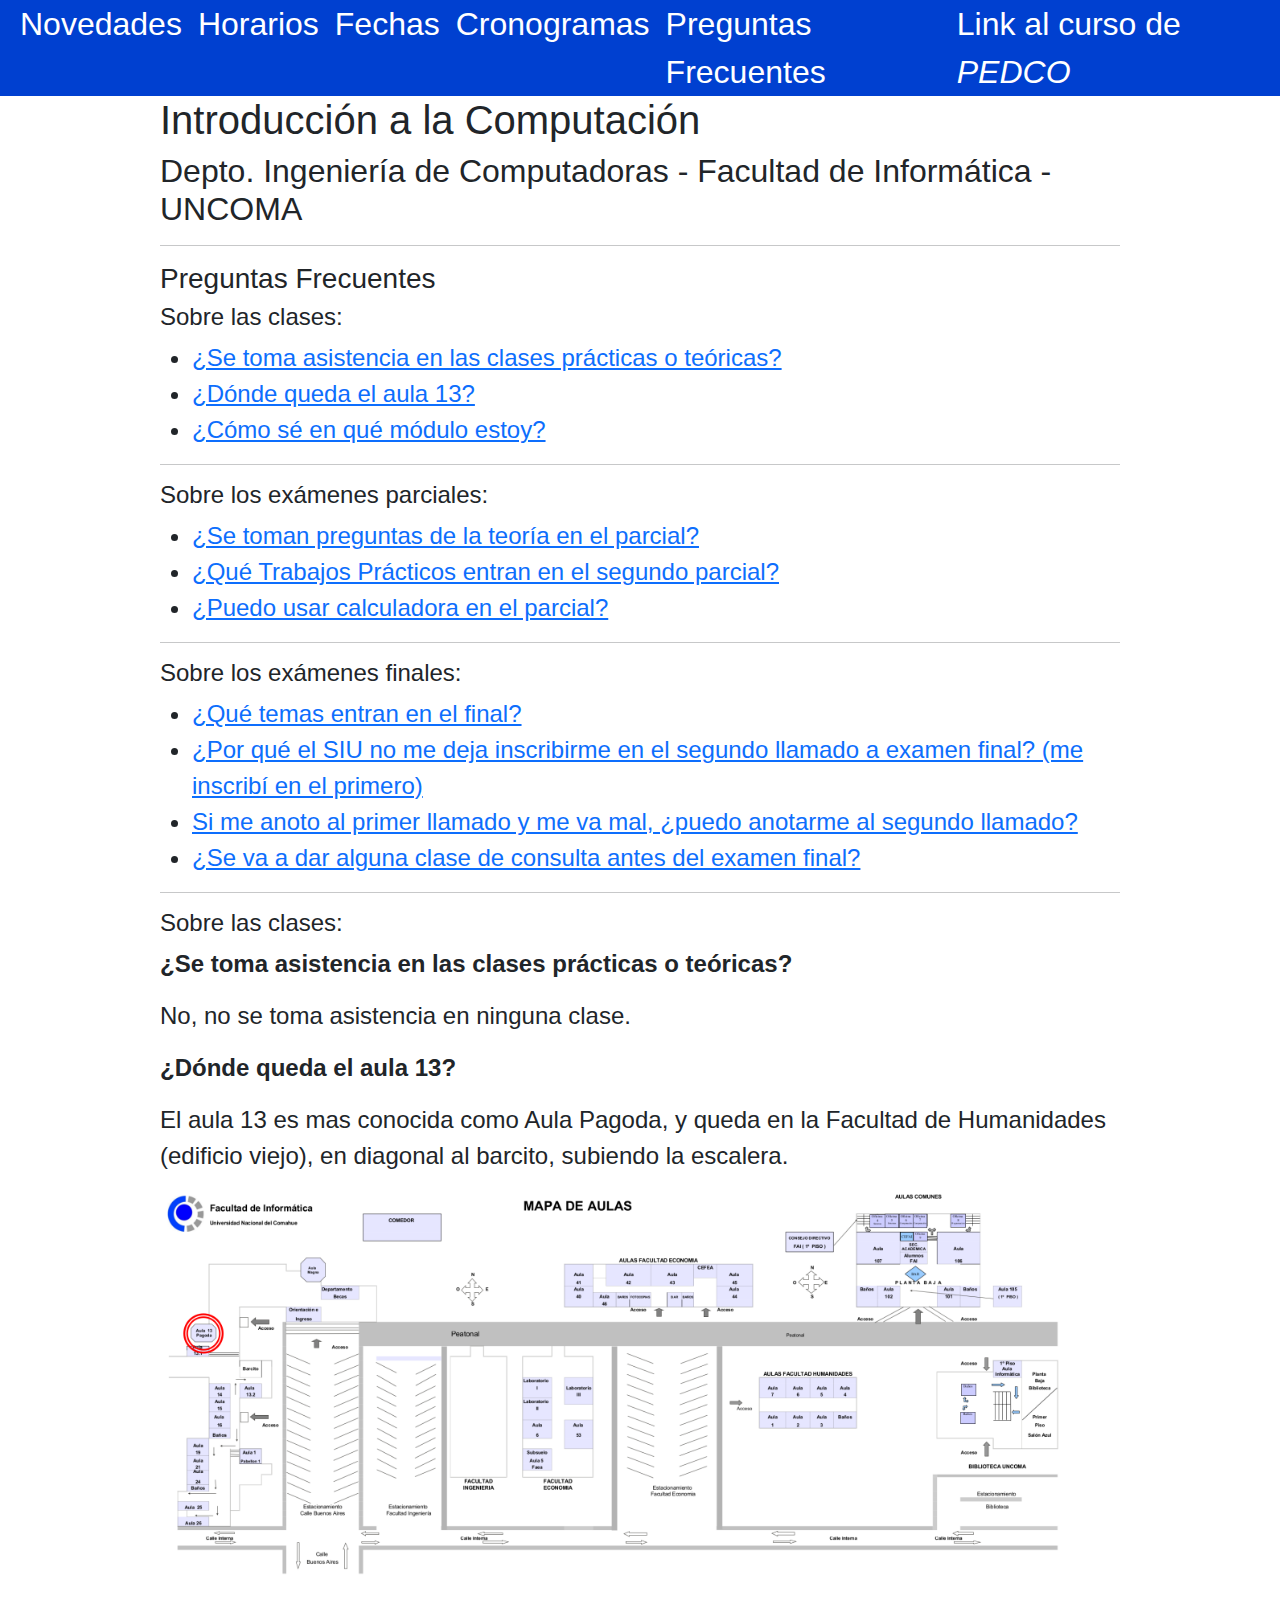
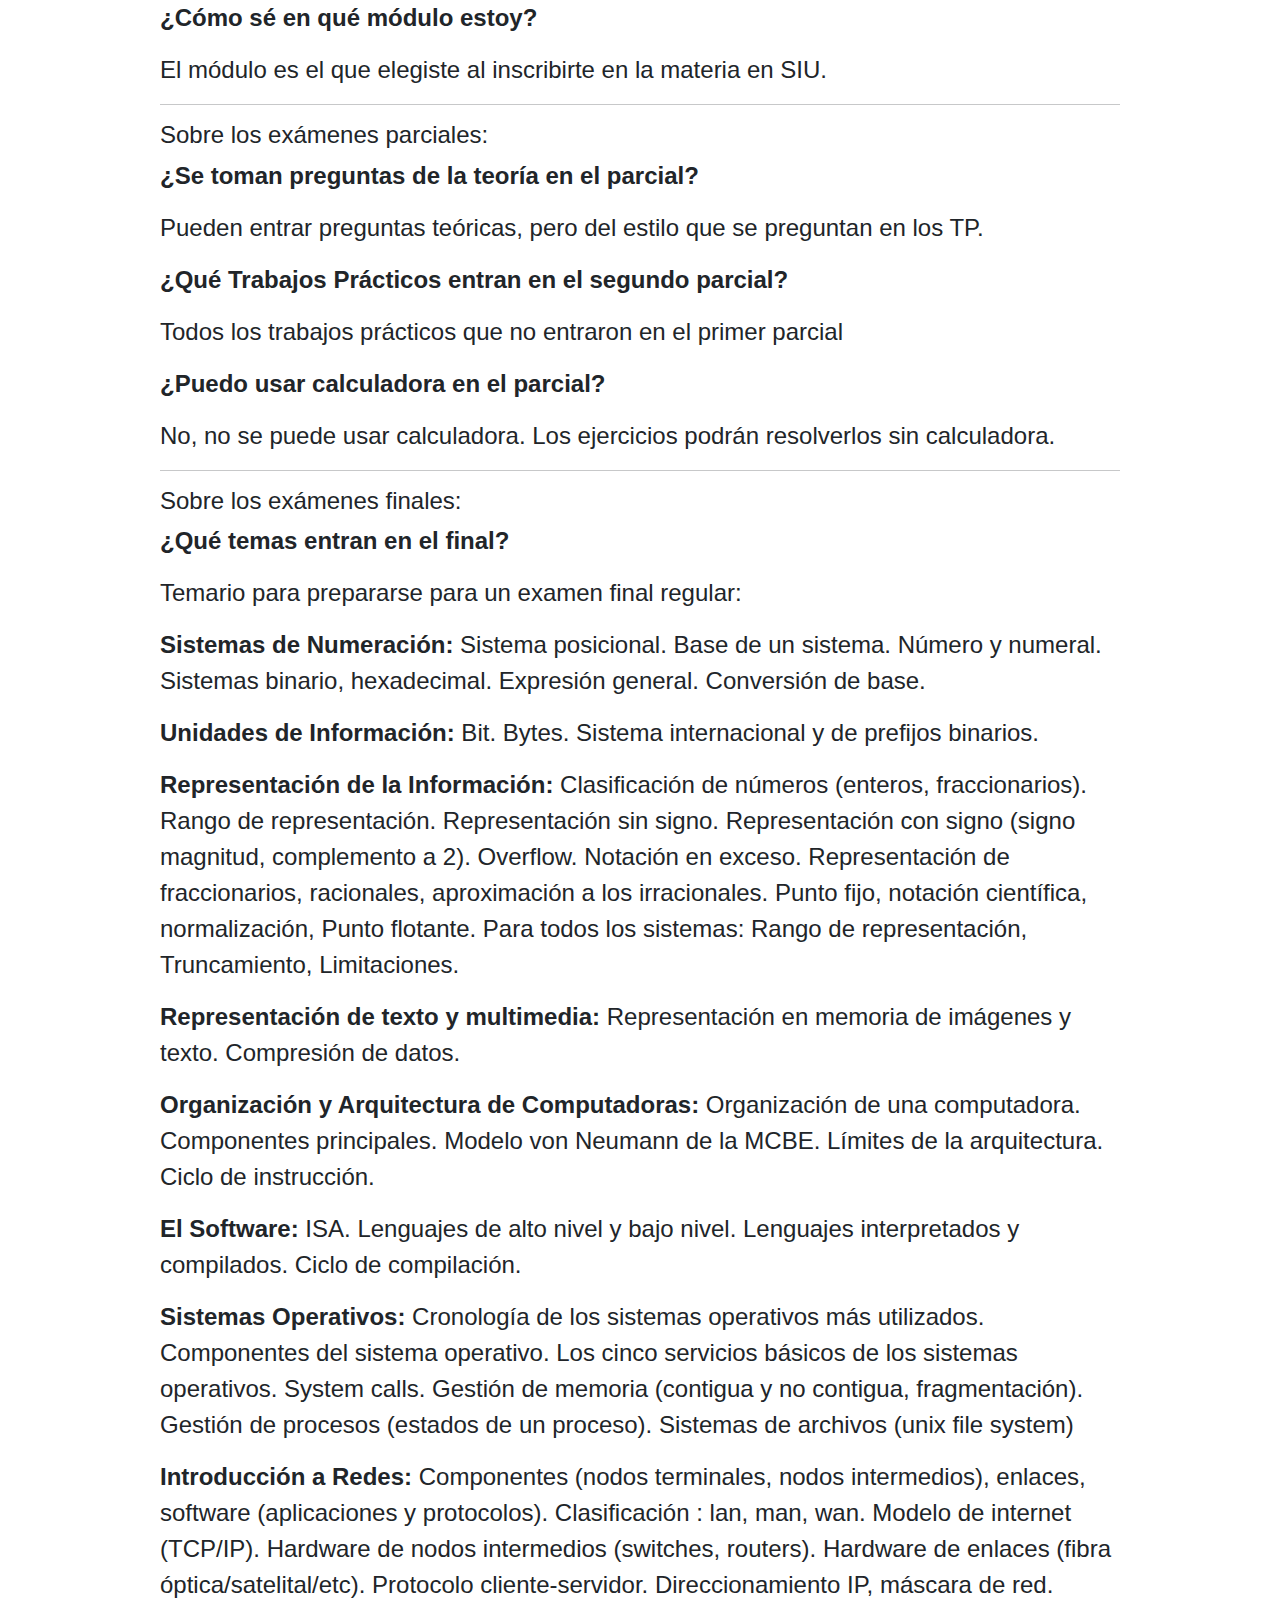
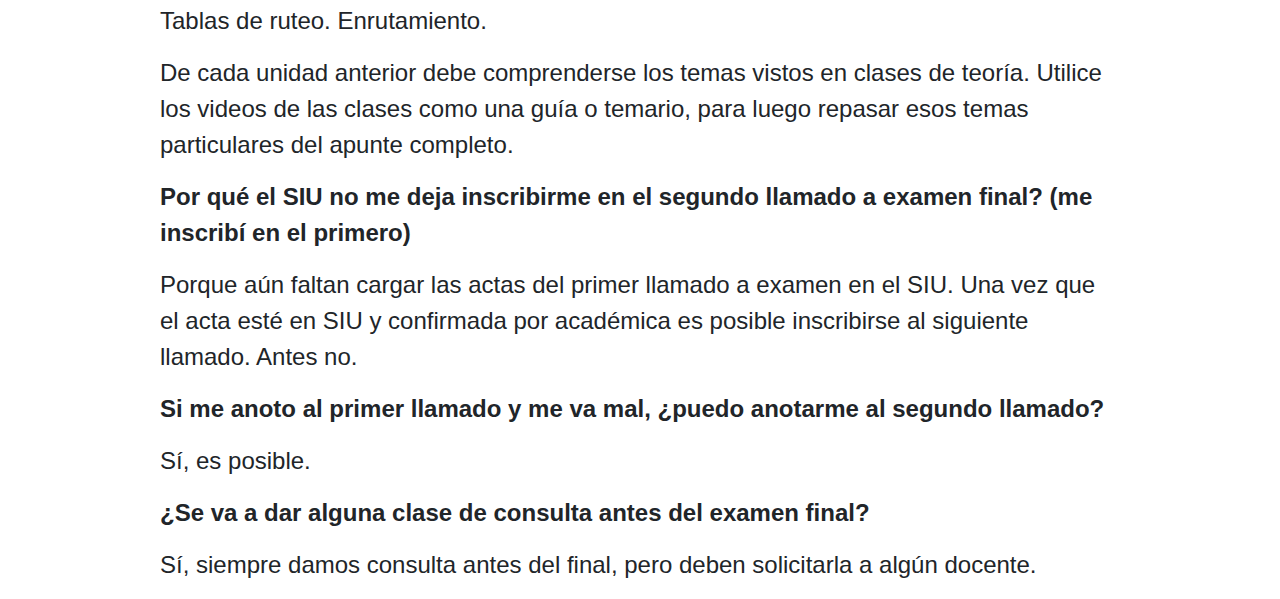
==== commit bf2d0595: "Agregando novedades al NavBar" ====
--- a/faq.html
+++ b/faq.html
@@ -21,6 +21,10 @@
             <div class="collapse navbar-collapse" id="navbarSupportedContent">
                 <ul class="navbar-nav me-auto mb-2 mb-xl-0">
                     <li class="nav-item">
+                        <a href="./index.html#novedades"
+                            class="nav-link">Novedades</a>
+                    </li>
+                    <li class="nav-item">
                         <a href="./index.html#horarios" class="nav-link">Horarios</a>
                     </li>
                     <li class="nav-item">
